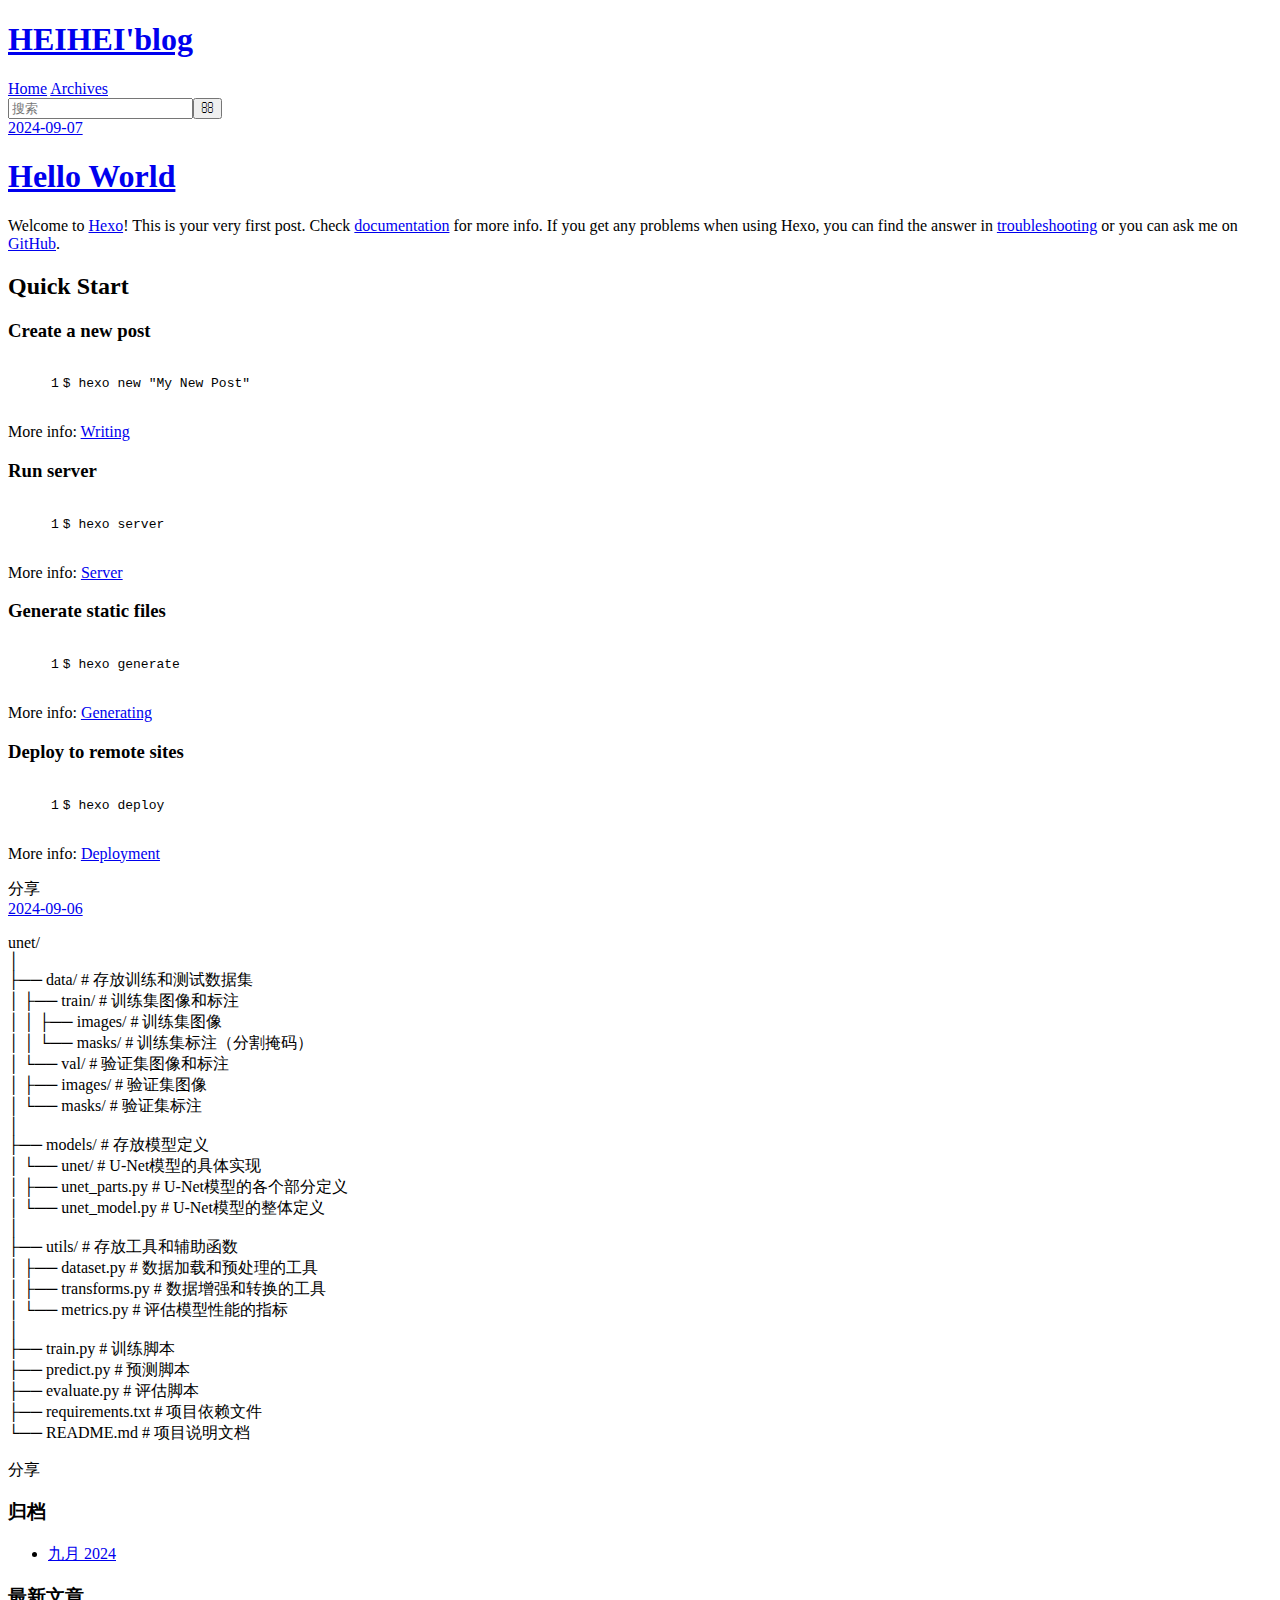
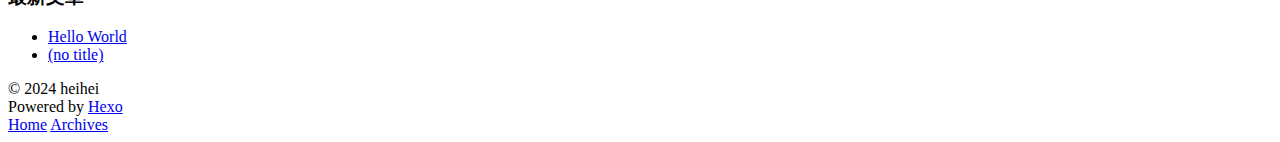
==== index.html @ a40418a4 "Site updated: 2024-09-07 22:55:40" ====
<!DOCTYPE html>
<html>
<head>
  <meta charset="utf-8">
  
  
  <title>HEIHEI&#39;blog</title>
  <meta name="viewport" content="width=device-width, initial-scale=1, shrink-to-fit=no">
  <meta property="og:type" content="website">
<meta property="og:title" content="HEIHEI&#39;blog">
<meta property="og:url" content="http://example.com/index.html">
<meta property="og:site_name" content="HEIHEI&#39;blog">
<meta property="og:locale" content="zh_CN">
<meta property="article:author" content="heihei">
<meta name="twitter:card" content="summary">
  
    <link rel="alternate" href="/atom.xml" title="HEIHEI'blog" type="application/atom+xml">
  
  
    <link rel="shortcut icon" href="/favicon.png">
  
  
  
<link rel="stylesheet" href="/css/style.css">

  
    
<link rel="stylesheet" href="/fancybox/jquery.fancybox.min.css">

  
  
<meta name="generator" content="Hexo 7.3.0"></head>

<body>
  <div id="container">
    <div id="wrap">
      <header id="header">
  <div id="banner"></div>
  <div id="header-outer" class="outer">
    <div id="header-title" class="inner">
      <h1 id="logo-wrap">
        <a href="/" id="logo">HEIHEI&#39;blog</a>
      </h1>
      
    </div>
    <div id="header-inner" class="inner">
      <nav id="main-nav">
        <a id="main-nav-toggle" class="nav-icon"><span class="fa fa-bars"></span></a>
        
          <a class="main-nav-link" href="/">Home</a>
        
          <a class="main-nav-link" href="/archives">Archives</a>
        
      </nav>
      <nav id="sub-nav">
        
        
          <a class="nav-icon" href="/atom.xml" title="RSS 订阅"><span class="fa fa-rss"></span></a>
        
        <a class="nav-icon nav-search-btn" title="搜索"><span class="fa fa-search"></span></a>
      </nav>
      <div id="search-form-wrap">
        <form action="//google.com/search" method="get" accept-charset="UTF-8" class="search-form"><input type="search" name="q" class="search-form-input" placeholder="搜索"><button type="submit" class="search-form-submit">&#xF002;</button><input type="hidden" name="sitesearch" value="http://example.com"></form>
      </div>
    </div>
  </div>
</header>

      <div class="outer">
        <section id="main">
  
    <article id="post-hello-world" class="h-entry article article-type-post" itemprop="blogPost" itemscope itemtype="https://schema.org/BlogPosting">
  <div class="article-meta">
    <a href="/2024/09/07/hello-world/" class="article-date">
  <time class="dt-published" datetime="2024-09-07T14:05:22.374Z" itemprop="datePublished">2024-09-07</time>
</a>
    
  </div>
  <div class="article-inner">
    
    
      <header class="article-header">
        
  
    <h1 itemprop="name">
      <a class="p-name article-title" href="/2024/09/07/hello-world/">Hello World</a>
    </h1>
  

      </header>
    
    <div class="e-content article-entry" itemprop="articleBody">
      
        <p>Welcome to <a target="_blank" rel="noopener" href="https://hexo.io/">Hexo</a>! This is your very first post. Check <a target="_blank" rel="noopener" href="https://hexo.io/docs/">documentation</a> for more info. If you get any problems when using Hexo, you can find the answer in <a target="_blank" rel="noopener" href="https://hexo.io/docs/troubleshooting.html">troubleshooting</a> or you can ask me on <a target="_blank" rel="noopener" href="https://github.com/hexojs/hexo/issues">GitHub</a>.</p>
<h2 id="Quick-Start"><a href="#Quick-Start" class="headerlink" title="Quick Start"></a>Quick Start</h2><h3 id="Create-a-new-post"><a href="#Create-a-new-post" class="headerlink" title="Create a new post"></a>Create a new post</h3><figure class="highlight bash"><table><tr><td class="gutter"><pre><span class="line">1</span><br></pre></td><td class="code"><pre><span class="line">$ hexo new <span class="string">&quot;My New Post&quot;</span></span><br></pre></td></tr></table></figure>

<p>More info: <a target="_blank" rel="noopener" href="https://hexo.io/docs/writing.html">Writing</a></p>
<h3 id="Run-server"><a href="#Run-server" class="headerlink" title="Run server"></a>Run server</h3><figure class="highlight bash"><table><tr><td class="gutter"><pre><span class="line">1</span><br></pre></td><td class="code"><pre><span class="line">$ hexo server</span><br></pre></td></tr></table></figure>

<p>More info: <a target="_blank" rel="noopener" href="https://hexo.io/docs/server.html">Server</a></p>
<h3 id="Generate-static-files"><a href="#Generate-static-files" class="headerlink" title="Generate static files"></a>Generate static files</h3><figure class="highlight bash"><table><tr><td class="gutter"><pre><span class="line">1</span><br></pre></td><td class="code"><pre><span class="line">$ hexo generate</span><br></pre></td></tr></table></figure>

<p>More info: <a target="_blank" rel="noopener" href="https://hexo.io/docs/generating.html">Generating</a></p>
<h3 id="Deploy-to-remote-sites"><a href="#Deploy-to-remote-sites" class="headerlink" title="Deploy to remote sites"></a>Deploy to remote sites</h3><figure class="highlight bash"><table><tr><td class="gutter"><pre><span class="line">1</span><br></pre></td><td class="code"><pre><span class="line">$ hexo deploy</span><br></pre></td></tr></table></figure>

<p>More info: <a target="_blank" rel="noopener" href="https://hexo.io/docs/one-command-deployment.html">Deployment</a></p>

      
    </div>
    <footer class="article-footer">
      <a data-url="http://example.com/2024/09/07/hello-world/" data-id="cm0s7xpoy0000e0u4cj40bymf" data-title="Hello World" class="article-share-link"><span class="fa fa-share">分享</span></a>
      
      
      
    </footer>
  </div>
  
</article>



  
    <article id="post-文件夹" class="h-entry article article-type-post" itemprop="blogPost" itemscope itemtype="https://schema.org/BlogPosting">
  <div class="article-meta">
    <a href="/2024/09/06/%E6%96%87%E4%BB%B6%E5%A4%B9/" class="article-date">
  <time class="dt-published" datetime="2024-09-06T07:39:29.050Z" itemprop="datePublished">2024-09-06</time>
</a>
    
  </div>
  <div class="article-inner">
    
    
    <div class="e-content article-entry" itemprop="articleBody">
      
        <p>unet&#x2F;<br>│<br>├── data&#x2F;                 # 存放训练和测试数据集<br>│   ├── train&#x2F;            # 训练集图像和标注<br>│   │   ├── images&#x2F;       # 训练集图像<br>│   │   └── masks&#x2F;        # 训练集标注（分割掩码）<br>│   └── val&#x2F;              # 验证集图像和标注<br>│       ├── images&#x2F;       # 验证集图像<br>│       └── masks&#x2F;        # 验证集标注<br>│<br>├── models&#x2F;               # 存放模型定义<br>│   └── unet&#x2F;             # U-Net模型的具体实现<br>│       ├── unet_parts.py  # U-Net模型的各个部分定义<br>│       └── unet_model.py  # U-Net模型的整体定义<br>│<br>├── utils&#x2F;                # 存放工具和辅助函数<br>│   ├── dataset.py        # 数据加载和预处理的工具<br>│   ├── transforms.py     # 数据增强和转换的工具<br>│   └── metrics.py        # 评估模型性能的指标<br>│<br>├── train.py              # 训练脚本<br>├── predict.py            # 预测脚本<br>├── evaluate.py           # 评估脚本<br>├── requirements.txt      # 项目依赖文件<br>└── README.md             # 项目说明文档</p>

      
    </div>
    <footer class="article-footer">
      <a data-url="http://example.com/2024/09/06/%E6%96%87%E4%BB%B6%E5%A4%B9/" data-id="cm0s95vd400007su48uqb0cqp" data-title="" class="article-share-link"><span class="fa fa-share">分享</span></a>
      
      
      
    </footer>
  </div>
  
</article>



  


</section>
        
          <aside id="sidebar">
  
    

  
    

  
    
  
    
  <div class="widget-wrap">
    <h3 class="widget-title">归档</h3>
    <div class="widget">
      <ul class="archive-list"><li class="archive-list-item"><a class="archive-list-link" href="/archives/2024/09/">九月 2024</a></li></ul>
    </div>
  </div>


  
    
  <div class="widget-wrap">
    <h3 class="widget-title">最新文章</h3>
    <div class="widget">
      <ul>
        
          <li>
            <a href="/2024/09/07/hello-world/">Hello World</a>
          </li>
        
          <li>
            <a href="/2024/09/06/%E6%96%87%E4%BB%B6%E5%A4%B9/">(no title)</a>
          </li>
        
      </ul>
    </div>
  </div>

  
</aside>
        
      </div>
      <footer id="footer">
  
  <div class="outer">
    <div id="footer-info" class="inner">
      
      &copy; 2024 heihei<br>
      Powered by <a href="https://hexo.io/" target="_blank">Hexo</a>
    </div>
  </div>
</footer>

    </div>
    <nav id="mobile-nav">
  
    <a href="/" class="mobile-nav-link">Home</a>
  
    <a href="/archives" class="mobile-nav-link">Archives</a>
  
</nav>
    


<script src="/js/jquery-3.6.4.min.js"></script>



  
<script src="/fancybox/jquery.fancybox.min.js"></script>




<script src="/js/script.js"></script>





  </div>
</body>
</html>
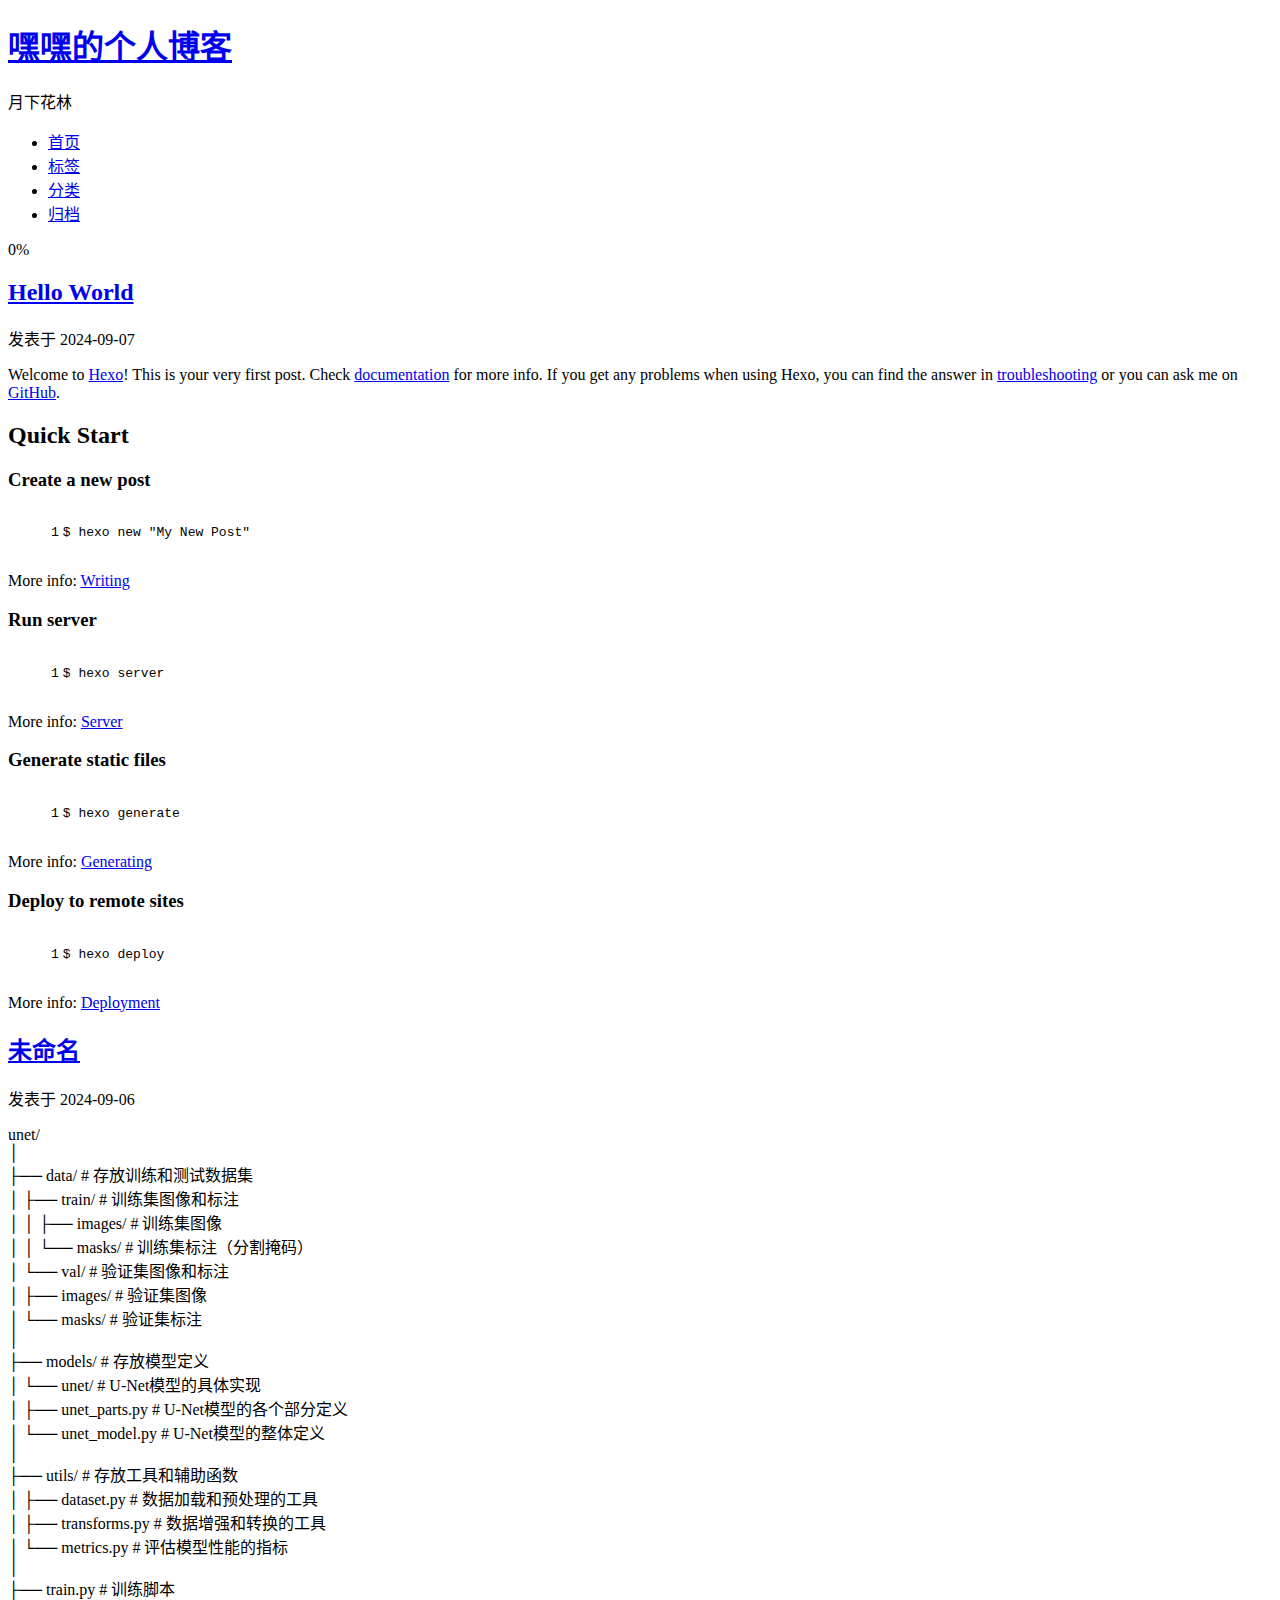
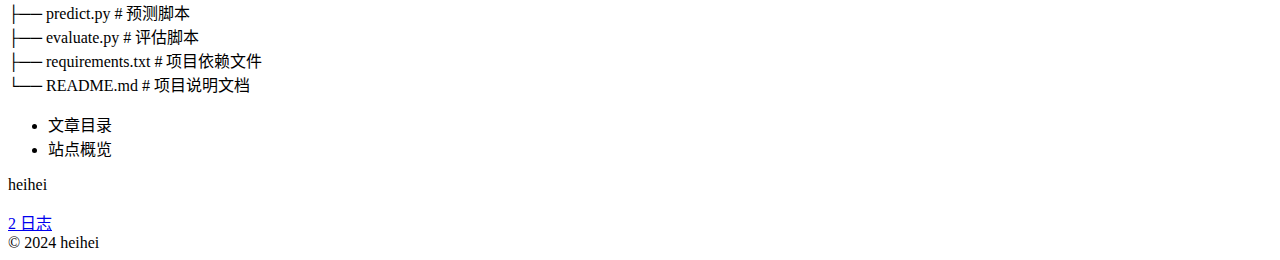
==== commit d98da298: "Site updated: 2024-09-08 17:42:24" ====
--- a/index.html
+++ b/index.html
@@ -1,97 +1,201 @@
 <!DOCTYPE html>
-<html>
+<html lang="zh-CN">
 <head>
-  <meta charset="utf-8">
-  
-  
-  <title>HEIHEI&#39;blog</title>
-  <meta name="viewport" content="width=device-width, initial-scale=1, shrink-to-fit=no">
+  <meta charset="UTF-8">
+<meta name="viewport" content="width=device-width, initial-scale=1, maximum-scale=2">
+<meta name="theme-color" content="#222">
+<meta name="generator" content="Hexo 7.3.0">
+  <link rel="apple-touch-icon" sizes="180x180" href="/images/apple-touch-icon-next.png">
+  <link rel="icon" type="image/png" sizes="32x32" href="/images/favicon-32x32-next.png">
+  <link rel="icon" type="image/png" sizes="16x16" href="/images/favicon-16x16-next.png">
+  <link rel="mask-icon" href="/images/logo.svg" color="#222">
+
+<link rel="stylesheet" href="/css/main.css">
+
+
+<link rel="stylesheet" href="/lib/font-awesome/css/all.min.css">
+
+<script id="hexo-configurations">
+    var NexT = window.NexT || {};
+    var CONFIG = {"hostname":"example.com","root":"/","scheme":"Gemini","version":"7.8.0","exturl":false,"sidebar":{"position":"left","display":"post","padding":18,"offset":12,"onmobile":false},"copycode":{"enable":false,"show_result":false,"style":null},"back2top":{"enable":true,"sidebar":false,"scrollpercent":false},"bookmark":{"enable":false,"color":"#222","save":"auto"},"fancybox":false,"mediumzoom":false,"lazyload":false,"pangu":false,"comments":{"style":"tabs","active":null,"storage":true,"lazyload":false,"nav":null},"algolia":{"hits":{"per_page":10},"labels":{"input_placeholder":"Search for Posts","hits_empty":"We didn't find any results for the search: ${query}","hits_stats":"${hits} results found in ${time} ms"}},"localsearch":{"enable":false,"trigger":"auto","top_n_per_article":1,"unescape":false,"preload":false},"motion":{"enable":true,"async":false,"transition":{"post_block":"fadeIn","post_header":"slideDownIn","post_body":"slideDownIn","coll_header":"slideLeftIn","sidebar":"slideUpIn"}}};
+  </script>
+
   <meta property="og:type" content="website">
-<meta property="og:title" content="HEIHEI&#39;blog">
+<meta property="og:title" content="嘿嘿的个人博客">
 <meta property="og:url" content="http://example.com/index.html">
-<meta property="og:site_name" content="HEIHEI&#39;blog">
+<meta property="og:site_name" content="嘿嘿的个人博客">
 <meta property="og:locale" content="zh_CN">
 <meta property="article:author" content="heihei">
 <meta name="twitter:card" content="summary">
-  
-    <link rel="alternate" href="/atom.xml" title="HEIHEI'blog" type="application/atom+xml">
-  
-  
-    <link rel="shortcut icon" href="/favicon.png">
-  
-  
-  
-<link rel="stylesheet" href="/css/style.css">
-
-  
-    
-<link rel="stylesheet" href="/fancybox/jquery.fancybox.min.css">
-
-  
-  
-<meta name="generator" content="Hexo 7.3.0"></head>
-
-<body>
-  <div id="container">
-    <div id="wrap">
-      <header id="header">
-  <div id="banner"></div>
-  <div id="header-outer" class="outer">
-    <div id="header-title" class="inner">
-      <h1 id="logo-wrap">
-        <a href="/" id="logo">HEIHEI&#39;blog</a>
-      </h1>
-      
+
+<link rel="canonical" href="http://example.com/">
+
+
+<script id="page-configurations">
+  // https://hexo.io/docs/variables.html
+  CONFIG.page = {
+    sidebar: "",
+    isHome : true,
+    isPost : false,
+    lang   : 'zh-CN'
+  };
+</script>
+
+  <title>嘿嘿的个人博客</title>
+  
+
+
+
+
+
+
+  <noscript>
+  <style>
+  .use-motion .brand,
+  .use-motion .menu-item,
+  .sidebar-inner,
+  .use-motion .post-block,
+  .use-motion .pagination,
+  .use-motion .comments,
+  .use-motion .post-header,
+  .use-motion .post-body,
+  .use-motion .collection-header { opacity: initial; }
+
+  .use-motion .site-title,
+  .use-motion .site-subtitle {
+    opacity: initial;
+    top: initial;
+  }
+
+  .use-motion .logo-line-before i { left: initial; }
+  .use-motion .logo-line-after i { right: initial; }
+  </style>
+</noscript>
+
+</head>
+
+<body itemscope itemtype="http://schema.org/WebPage">
+  <div class="container use-motion">
+    <div class="headband"></div>
+
+    <header class="header" itemscope itemtype="http://schema.org/WPHeader">
+      <div class="header-inner"><div class="site-brand-container">
+  <div class="site-nav-toggle">
+    <div class="toggle" aria-label="切换导航栏">
+      <span class="toggle-line toggle-line-first"></span>
+      <span class="toggle-line toggle-line-middle"></span>
+      <span class="toggle-line toggle-line-last"></span>
     </div>
-    <div id="header-inner" class="inner">
-      <nav id="main-nav">
-        <a id="main-nav-toggle" class="nav-icon"><span class="fa fa-bars"></span></a>
-        
-          <a class="main-nav-link" href="/">Home</a>
-        
-          <a class="main-nav-link" href="/archives">Archives</a>
-        
-      </nav>
-      <nav id="sub-nav">
-        
-        
-          <a class="nav-icon" href="/atom.xml" title="RSS 订阅"><span class="fa fa-rss"></span></a>
-        
-        <a class="nav-icon nav-search-btn" title="搜索"><span class="fa fa-search"></span></a>
-      </nav>
-      <div id="search-form-wrap">
-        <form action="//google.com/search" method="get" accept-charset="UTF-8" class="search-form"><input type="search" name="q" class="search-form-input" placeholder="搜索"><button type="submit" class="search-form-submit">&#xF002;</button><input type="hidden" name="sitesearch" value="http://example.com"></form>
-      </div>
+  </div>
+
+  <div class="site-meta">
+
+    <a href="/" class="brand" rel="start">
+      <span class="logo-line-before"><i></i></span>
+      <h1 class="site-title">嘿嘿的个人博客</h1>
+      <span class="logo-line-after"><i></i></span>
+    </a>
+      <p class="site-subtitle" itemprop="description">月下花林</p>
+  </div>
+
+  <div class="site-nav-right">
+    <div class="toggle popup-trigger">
     </div>
   </div>
-</header>
-
-      <div class="outer">
-        <section id="main">
-  
-    <article id="post-hello-world" class="h-entry article article-type-post" itemprop="blogPost" itemscope itemtype="https://schema.org/BlogPosting">
-  <div class="article-meta">
-    <a href="/2024/09/07/hello-world/" class="article-date">
-  <time class="dt-published" datetime="2024-09-07T14:05:22.374Z" itemprop="datePublished">2024-09-07</time>
-</a>
-    
-  </div>
-  <div class="article-inner">
-    
-    
-      <header class="article-header">
-        
-  
-    <h1 itemprop="name">
-      <a class="p-name article-title" href="/2024/09/07/hello-world/">Hello World</a>
-    </h1>
-  
-
+</div>
+
+
+
+
+<nav class="site-nav">
+  <ul id="menu" class="main-menu menu">
+        <li class="menu-item menu-item-home">
+
+    <a href="/" rel="section"><i class="fa fa-home fa-fw"></i>首页</a>
+
+  </li>
+        <li class="menu-item menu-item-tags">
+
+    <a href="/tags/" rel="section"><i class="fa fa-tags fa-fw"></i>标签</a>
+
+  </li>
+        <li class="menu-item menu-item-categories">
+
+    <a href="/categories/" rel="section"><i class="fa fa-th fa-fw"></i>分类</a>
+
+  </li>
+        <li class="menu-item menu-item-archives">
+
+    <a href="/archives/" rel="section"><i class="fa fa-archive fa-fw"></i>归档</a>
+
+  </li>
+  </ul>
+</nav>
+
+
+
+
+</div>
+    </header>
+
+    
+  <div class="back-to-top">
+    <i class="fa fa-arrow-up"></i>
+    <span>0%</span>
+  </div>
+
+
+    <main class="main">
+      <div class="main-inner">
+        <div class="content-wrap">
+          
+
+          <div class="content index posts-expand">
+            
+      
+  
+  
+  <article itemscope itemtype="http://schema.org/Article" class="post-block" lang="zh-CN">
+    <link itemprop="mainEntityOfPage" href="http://example.com/2024/09/07/hello-world/">
+
+    <span hidden itemprop="author" itemscope itemtype="http://schema.org/Person">
+      <meta itemprop="image" content="/images/avatar.gif">
+      <meta itemprop="name" content="heihei">
+      <meta itemprop="description" content="">
+    </span>
+
+    <span hidden itemprop="publisher" itemscope itemtype="http://schema.org/Organization">
+      <meta itemprop="name" content="嘿嘿的个人博客">
+    </span>
+      <header class="post-header">
+        <h2 class="post-title" itemprop="name headline">
+          
+            <a href="/2024/09/07/hello-world/" class="post-title-link" itemprop="url">Hello World</a>
+        </h2>
+
+        <div class="post-meta">
+            <span class="post-meta-item">
+              <span class="post-meta-item-icon">
+                <i class="far fa-calendar"></i>
+              </span>
+              <span class="post-meta-item-text">发表于</span>
+              
+
+              <time title="创建时间：2024-09-07 22:05:22 / 修改时间：21:56:32" itemprop="dateCreated datePublished" datetime="2024-09-07T22:05:22+08:00">2024-09-07</time>
+            </span>
+
+          
+
+        </div>
       </header>
-    
-    <div class="e-content article-entry" itemprop="articleBody">
-      
-        <p>Welcome to <a target="_blank" rel="noopener" href="https://hexo.io/">Hexo</a>! This is your very first post. Check <a target="_blank" rel="noopener" href="https://hexo.io/docs/">documentation</a> for more info. If you get any problems when using Hexo, you can find the answer in <a target="_blank" rel="noopener" href="https://hexo.io/docs/troubleshooting.html">troubleshooting</a> or you can ask me on <a target="_blank" rel="noopener" href="https://github.com/hexojs/hexo/issues">GitHub</a>.</p>
+
+    
+    
+    
+    <div class="post-body" itemprop="articleBody">
+
+      
+          <p>Welcome to <a target="_blank" rel="noopener" href="https://hexo.io/">Hexo</a>! This is your very first post. Check <a target="_blank" rel="noopener" href="https://hexo.io/docs/">documentation</a> for more info. If you get any problems when using Hexo, you can find the answer in <a target="_blank" rel="noopener" href="https://hexo.io/docs/troubleshooting.html">troubleshooting</a> or you can ask me on <a target="_blank" rel="noopener" href="https://github.com/hexojs/hexo/issues">GitHub</a>.</p>
 <h2 id="Quick-Start"><a href="#Quick-Start" class="headerlink" title="Quick Start"></a>Quick Start</h2><h3 id="Create-a-new-post"><a href="#Create-a-new-post" class="headerlink" title="Create a new post"></a>Create a new post</h3><figure class="highlight bash"><table><tr><td class="gutter"><pre><span class="line">1</span><br></pre></td><td class="code"><pre><span class="line">$ hexo new <span class="string">&quot;My New Post&quot;</span></span><br></pre></td></tr></table></figure>
 
 <p>More info: <a target="_blank" rel="noopener" href="https://hexo.io/docs/writing.html">Writing</a></p>
@@ -107,132 +211,232 @@
 
       
     </div>
-    <footer class="article-footer">
-      <a data-url="http://example.com/2024/09/07/hello-world/" data-id="cm0s7xpoy0000e0u4cj40bymf" data-title="Hello World" class="article-share-link"><span class="fa fa-share">分享</span></a>
-      
-      
-      
+
+    
+    
+    
+      <footer class="post-footer">
+        <div class="post-eof"></div>
+      </footer>
+  </article>
+  
+  
+  
+
+      
+  
+  
+  <article itemscope itemtype="http://schema.org/Article" class="post-block" lang="zh-CN">
+    <link itemprop="mainEntityOfPage" href="http://example.com/2024/09/06/%E6%96%87%E4%BB%B6%E5%A4%B9/">
+
+    <span hidden itemprop="author" itemscope itemtype="http://schema.org/Person">
+      <meta itemprop="image" content="/images/avatar.gif">
+      <meta itemprop="name" content="heihei">
+      <meta itemprop="description" content="">
+    </span>
+
+    <span hidden itemprop="publisher" itemscope itemtype="http://schema.org/Organization">
+      <meta itemprop="name" content="嘿嘿的个人博客">
+    </span>
+      <header class="post-header">
+        <h2 class="post-title" itemprop="name headline">
+          
+            <a href="/2024/09/06/%E6%96%87%E4%BB%B6%E5%A4%B9/" class="post-title-link" itemprop="url">未命名</a>
+        </h2>
+
+        <div class="post-meta">
+            <span class="post-meta-item">
+              <span class="post-meta-item-icon">
+                <i class="far fa-calendar"></i>
+              </span>
+              <span class="post-meta-item-text">发表于</span>
+              
+
+              <time title="创建时间：2024-09-06 15:39:29 / 修改时间：15:40:06" itemprop="dateCreated datePublished" datetime="2024-09-06T15:39:29+08:00">2024-09-06</time>
+            </span>
+
+          
+
+        </div>
+      </header>
+
+    
+    
+    
+    <div class="post-body" itemprop="articleBody">
+
+      
+          <p>unet&#x2F;<br>│<br>├── data&#x2F;                 # 存放训练和测试数据集<br>│   ├── train&#x2F;            # 训练集图像和标注<br>│   │   ├── images&#x2F;       # 训练集图像<br>│   │   └── masks&#x2F;        # 训练集标注（分割掩码）<br>│   └── val&#x2F;              # 验证集图像和标注<br>│       ├── images&#x2F;       # 验证集图像<br>│       └── masks&#x2F;        # 验证集标注<br>│<br>├── models&#x2F;               # 存放模型定义<br>│   └── unet&#x2F;             # U-Net模型的具体实现<br>│       ├── unet_parts.py  # U-Net模型的各个部分定义<br>│       └── unet_model.py  # U-Net模型的整体定义<br>│<br>├── utils&#x2F;                # 存放工具和辅助函数<br>│   ├── dataset.py        # 数据加载和预处理的工具<br>│   ├── transforms.py     # 数据增强和转换的工具<br>│   └── metrics.py        # 评估模型性能的指标<br>│<br>├── train.py              # 训练脚本<br>├── predict.py            # 预测脚本<br>├── evaluate.py           # 评估脚本<br>├── requirements.txt      # 项目依赖文件<br>└── README.md             # 项目说明文档</p>
+
+      
+    </div>
+
+    
+    
+    
+      <footer class="post-footer">
+        <div class="post-eof"></div>
+      </footer>
+  </article>
+  
+  
+  
+
+
+  
+
+
+
+          </div>
+          
+
+<script>
+  window.addEventListener('tabs:register', () => {
+    let { activeClass } = CONFIG.comments;
+    if (CONFIG.comments.storage) {
+      activeClass = localStorage.getItem('comments_active') || activeClass;
+    }
+    if (activeClass) {
+      let activeTab = document.querySelector(`a[href="#comment-${activeClass}"]`);
+      if (activeTab) {
+        activeTab.click();
+      }
+    }
+  });
+  if (CONFIG.comments.storage) {
+    window.addEventListener('tabs:click', event => {
+      if (!event.target.matches('.tabs-comment .tab-content .tab-pane')) return;
+      let commentClass = event.target.classList[1];
+      localStorage.setItem('comments_active', commentClass);
+    });
+  }
+</script>
+
+        </div>
+          
+  
+  <div class="toggle sidebar-toggle">
+    <span class="toggle-line toggle-line-first"></span>
+    <span class="toggle-line toggle-line-middle"></span>
+    <span class="toggle-line toggle-line-last"></span>
+  </div>
+
+  <aside class="sidebar">
+    <div class="sidebar-inner">
+
+      <ul class="sidebar-nav motion-element">
+        <li class="sidebar-nav-toc">
+          文章目录
+        </li>
+        <li class="sidebar-nav-overview">
+          站点概览
+        </li>
+      </ul>
+
+      <!--noindex-->
+      <div class="post-toc-wrap sidebar-panel">
+      </div>
+      <!--/noindex-->
+
+      <div class="site-overview-wrap sidebar-panel">
+        <div class="site-author motion-element" itemprop="author" itemscope itemtype="http://schema.org/Person">
+  <p class="site-author-name" itemprop="name">heihei</p>
+  <div class="site-description" itemprop="description"></div>
+</div>
+<div class="site-state-wrap motion-element">
+  <nav class="site-state">
+      <div class="site-state-item site-state-posts">
+          <a href="/archives/">
+        
+          <span class="site-state-item-count">2</span>
+          <span class="site-state-item-name">日志</span>
+        </a>
+      </div>
+  </nav>
+</div>
+
+
+
+      </div>
+
+    </div>
+  </aside>
+  <div id="sidebar-dimmer"></div>
+
+
+      </div>
+    </main>
+
+    <footer class="footer">
+      <div class="footer-inner">
+        
+
+        
+
+<div class="copyright">
+  
+  &copy; 
+  <span itemprop="copyrightYear">2024</span>
+  <span class="with-love">
+    <i class="fa fa-heart"></i>
+  </span>
+  <span class="author" itemprop="copyrightHolder">heihei</span>
+</div>
+<!--
+  <div class="powered-by">由 <a href="https://hexo.io/" class="theme-link" rel="noopener" target="_blank">Hexo</a> & <a href="https://theme-next.org/" class="theme-link" rel="noopener" target="_blank">NexT.Gemini</a> 强力驱动
+  </div>
+-->
+
+        
+
+
+
+
+
+
+
+
+      </div>
     </footer>
   </div>
-  
-</article>
-
-
-
-  
-    <article id="post-文件夹" class="h-entry article article-type-post" itemprop="blogPost" itemscope itemtype="https://schema.org/BlogPosting">
-  <div class="article-meta">
-    <a href="/2024/09/06/%E6%96%87%E4%BB%B6%E5%A4%B9/" class="article-date">
-  <time class="dt-published" datetime="2024-09-06T07:39:29.050Z" itemprop="datePublished">2024-09-06</time>
-</a>
-    
-  </div>
-  <div class="article-inner">
-    
-    
-    <div class="e-content article-entry" itemprop="articleBody">
-      
-        <p>unet&#x2F;<br>│<br>├── data&#x2F;                 # 存放训练和测试数据集<br>│   ├── train&#x2F;            # 训练集图像和标注<br>│   │   ├── images&#x2F;       # 训练集图像<br>│   │   └── masks&#x2F;        # 训练集标注（分割掩码）<br>│   └── val&#x2F;              # 验证集图像和标注<br>│       ├── images&#x2F;       # 验证集图像<br>│       └── masks&#x2F;        # 验证集标注<br>│<br>├── models&#x2F;               # 存放模型定义<br>│   └── unet&#x2F;             # U-Net模型的具体实现<br>│       ├── unet_parts.py  # U-Net模型的各个部分定义<br>│       └── unet_model.py  # U-Net模型的整体定义<br>│<br>├── utils&#x2F;                # 存放工具和辅助函数<br>│   ├── dataset.py        # 数据加载和预处理的工具<br>│   ├── transforms.py     # 数据增强和转换的工具<br>│   └── metrics.py        # 评估模型性能的指标<br>│<br>├── train.py              # 训练脚本<br>├── predict.py            # 预测脚本<br>├── evaluate.py           # 评估脚本<br>├── requirements.txt      # 项目依赖文件<br>└── README.md             # 项目说明文档</p>
-
-      
-    </div>
-    <footer class="article-footer">
-      <a data-url="http://example.com/2024/09/06/%E6%96%87%E4%BB%B6%E5%A4%B9/" data-id="cm0s95vd400007su48uqb0cqp" data-title="" class="article-share-link"><span class="fa fa-share">分享</span></a>
-      
-      
-      
-    </footer>
-  </div>
-  
-</article>
-
-
-
-  
-
-
-</section>
-        
-          <aside id="sidebar">
-  
-    
-
-  
-    
-
-  
-    
-  
-    
-  <div class="widget-wrap">
-    <h3 class="widget-title">归档</h3>
-    <div class="widget">
-      <ul class="archive-list"><li class="archive-list-item"><a class="archive-list-link" href="/archives/2024/09/">九月 2024</a></li></ul>
-    </div>
-  </div>
-
-
-  
-    
-  <div class="widget-wrap">
-    <h3 class="widget-title">最新文章</h3>
-    <div class="widget">
-      <ul>
-        
-          <li>
-            <a href="/2024/09/07/hello-world/">Hello World</a>
-          </li>
-        
-          <li>
-            <a href="/2024/09/06/%E6%96%87%E4%BB%B6%E5%A4%B9/">(no title)</a>
-          </li>
-        
-      </ul>
-    </div>
-  </div>
-
-  
-</aside>
-        
-      </div>
-      <footer id="footer">
-  
-  <div class="outer">
-    <div id="footer-info" class="inner">
-      
-      &copy; 2024 heihei<br>
-      Powered by <a href="https://hexo.io/" target="_blank">Hexo</a>
-    </div>
-  </div>
-</footer>
-
-    </div>
-    <nav id="mobile-nav">
-  
-    <a href="/" class="mobile-nav-link">Home</a>
-  
-    <a href="/archives" class="mobile-nav-link">Archives</a>
-  
-</nav>
-    
-
-
-<script src="/js/jquery-3.6.4.min.js"></script>
-
-
-
-  
-<script src="/fancybox/jquery.fancybox.min.js"></script>
-
-
-
-
-<script src="/js/script.js"></script>
-
-
-
-
-
-  </div>
+
+  
+  <script src="/lib/anime.min.js"></script>
+  <script src="/lib/velocity/velocity.min.js"></script>
+  <script src="/lib/velocity/velocity.ui.min.js"></script>
+
+<script src="/js/utils.js"></script>
+
+<script src="/js/motion.js"></script>
+
+
+<script src="/js/schemes/pisces.js"></script>
+
+
+<script src="/js/next-boot.js"></script>
+
+
+
+
+  
+
+
+
+
+
+
+
+
+
+
+
+
+
+
+
+  
+
+  
+
 </body>
-</html>+</html>
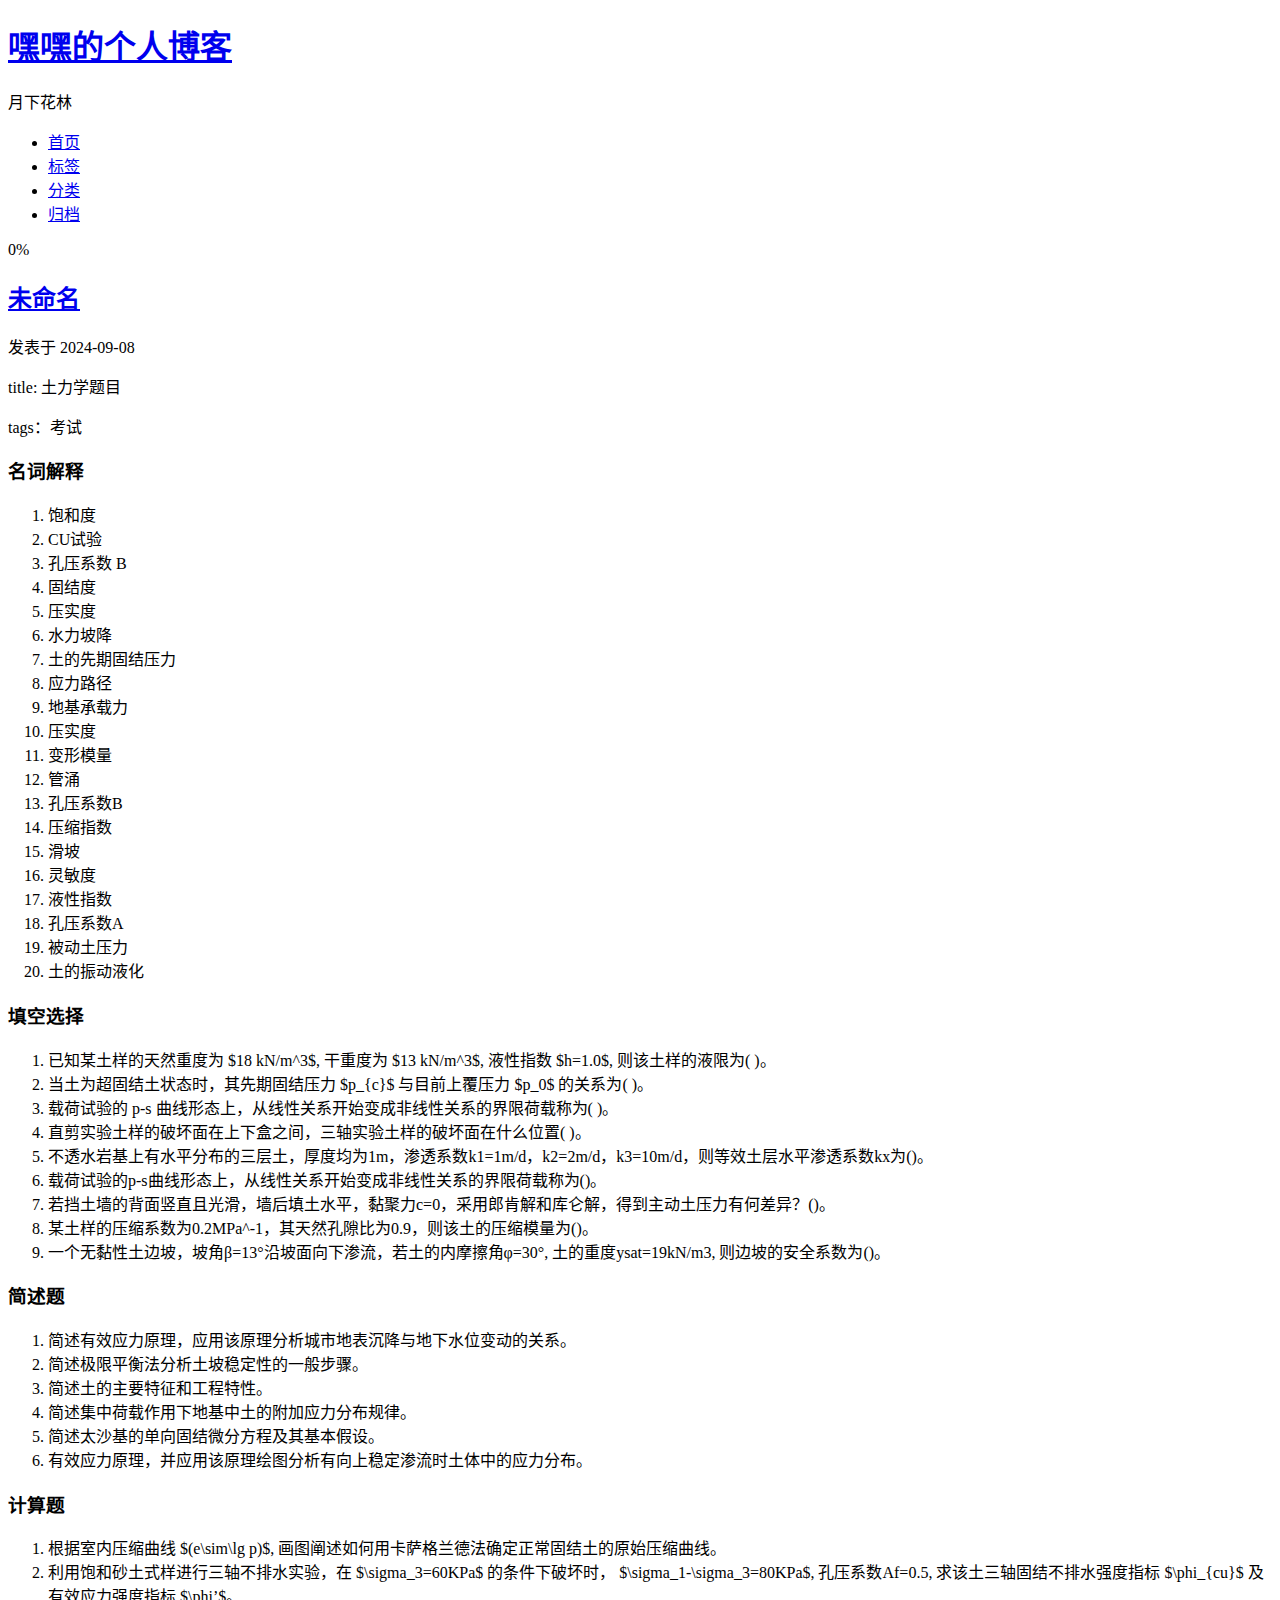
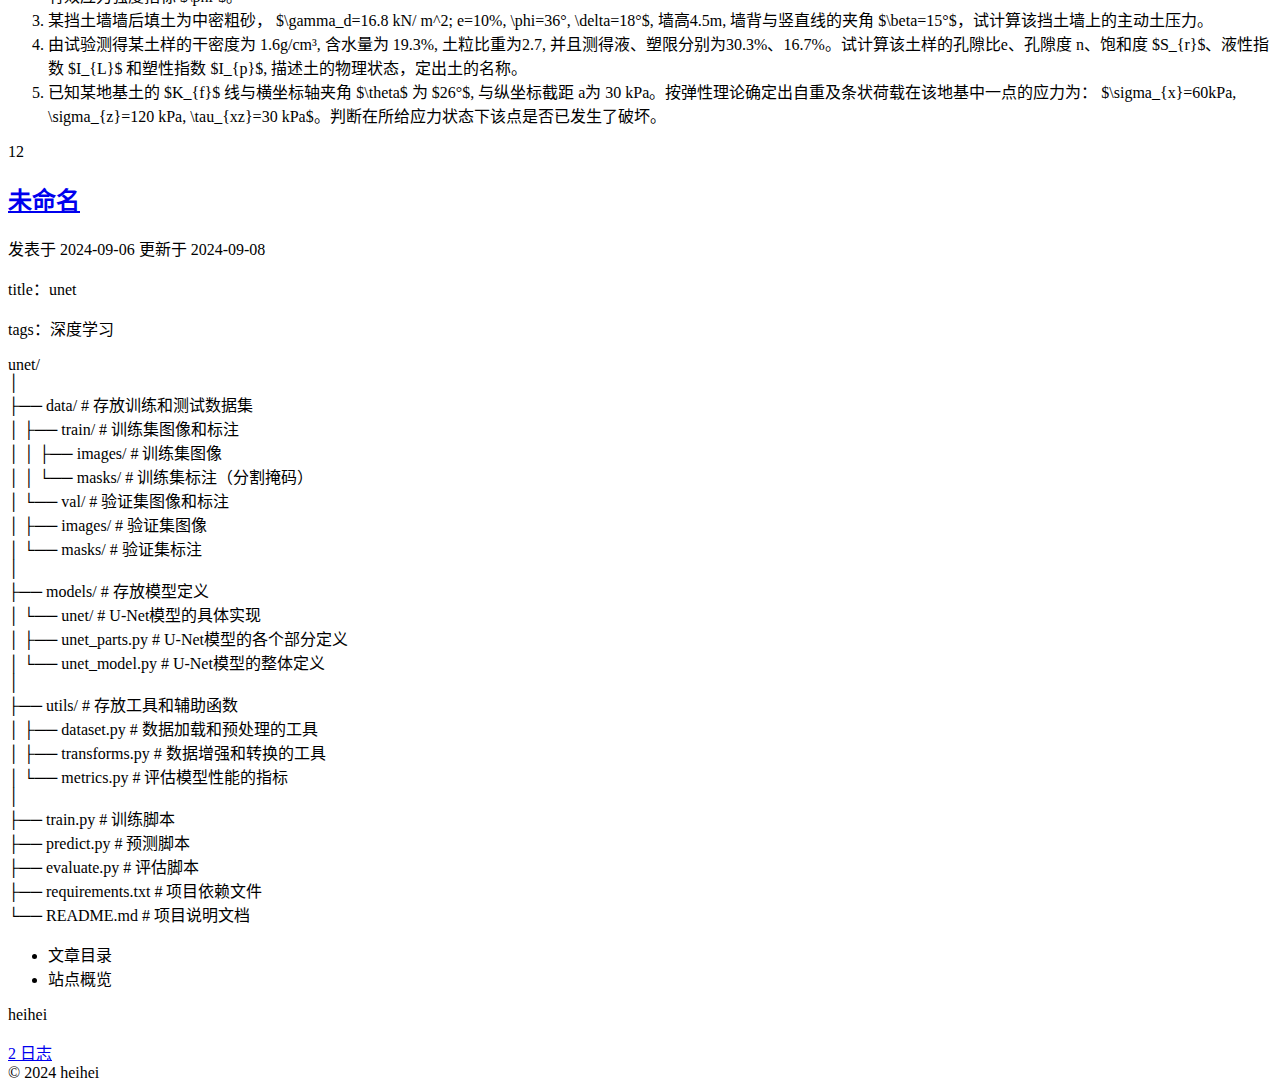
==== commit 81ae663a: "Site updated: 2024-09-08 18:17:05" ====
--- a/index.html
+++ b/index.html
@@ -156,7 +156,7 @@
   
   
   <article itemscope itemtype="http://schema.org/Article" class="post-block" lang="zh-CN">
-    <link itemprop="mainEntityOfPage" href="http://example.com/2024/09/07/hello-world/">
+    <link itemprop="mainEntityOfPage" href="http://example.com/2024/09/08/%E5%9C%9F%E5%8A%9B%E5%AD%A6/">
 
     <span hidden itemprop="author" itemscope itemtype="http://schema.org/Person">
       <meta itemprop="image" content="/images/avatar.gif">
@@ -170,7 +170,7 @@
       <header class="post-header">
         <h2 class="post-title" itemprop="name headline">
           
-            <a href="/2024/09/07/hello-world/" class="post-title-link" itemprop="url">Hello World</a>
+            <a href="/2024/09/08/%E5%9C%9F%E5%8A%9B%E5%AD%A6/" class="post-title-link" itemprop="url">未命名</a>
         </h2>
 
         <div class="post-meta">
@@ -181,7 +181,7 @@
               <span class="post-meta-item-text">发表于</span>
               
 
-              <time title="创建时间：2024-09-07 22:05:22 / 修改时间：21:56:32" itemprop="dateCreated datePublished" datetime="2024-09-07T22:05:22+08:00">2024-09-07</time>
+              <time title="创建时间：2024-09-08 17:47:28 / 修改时间：18:15:33" itemprop="dateCreated datePublished" datetime="2024-09-08T17:47:28+08:00">2024-09-08</time>
             </span>
 
           
@@ -195,19 +195,57 @@
     <div class="post-body" itemprop="articleBody">
 
       
-          <p>Welcome to <a target="_blank" rel="noopener" href="https://hexo.io/">Hexo</a>! This is your very first post. Check <a target="_blank" rel="noopener" href="https://hexo.io/docs/">documentation</a> for more info. If you get any problems when using Hexo, you can find the answer in <a target="_blank" rel="noopener" href="https://hexo.io/docs/troubleshooting.html">troubleshooting</a> or you can ask me on <a target="_blank" rel="noopener" href="https://github.com/hexojs/hexo/issues">GitHub</a>.</p>
-<h2 id="Quick-Start"><a href="#Quick-Start" class="headerlink" title="Quick Start"></a>Quick Start</h2><h3 id="Create-a-new-post"><a href="#Create-a-new-post" class="headerlink" title="Create a new post"></a>Create a new post</h3><figure class="highlight bash"><table><tr><td class="gutter"><pre><span class="line">1</span><br></pre></td><td class="code"><pre><span class="line">$ hexo new <span class="string">&quot;My New Post&quot;</span></span><br></pre></td></tr></table></figure>
-
-<p>More info: <a target="_blank" rel="noopener" href="https://hexo.io/docs/writing.html">Writing</a></p>
-<h3 id="Run-server"><a href="#Run-server" class="headerlink" title="Run server"></a>Run server</h3><figure class="highlight bash"><table><tr><td class="gutter"><pre><span class="line">1</span><br></pre></td><td class="code"><pre><span class="line">$ hexo server</span><br></pre></td></tr></table></figure>
-
-<p>More info: <a target="_blank" rel="noopener" href="https://hexo.io/docs/server.html">Server</a></p>
-<h3 id="Generate-static-files"><a href="#Generate-static-files" class="headerlink" title="Generate static files"></a>Generate static files</h3><figure class="highlight bash"><table><tr><td class="gutter"><pre><span class="line">1</span><br></pre></td><td class="code"><pre><span class="line">$ hexo generate</span><br></pre></td></tr></table></figure>
-
-<p>More info: <a target="_blank" rel="noopener" href="https://hexo.io/docs/generating.html">Generating</a></p>
-<h3 id="Deploy-to-remote-sites"><a href="#Deploy-to-remote-sites" class="headerlink" title="Deploy to remote sites"></a>Deploy to remote sites</h3><figure class="highlight bash"><table><tr><td class="gutter"><pre><span class="line">1</span><br></pre></td><td class="code"><pre><span class="line">$ hexo deploy</span><br></pre></td></tr></table></figure>
-
-<p>More info: <a target="_blank" rel="noopener" href="https://hexo.io/docs/one-command-deployment.html">Deployment</a></p>
+          <p>title: 土力学题目</p>
+<p> tags：考试</p>
+<h3 id="名词解释"><a href="#名词解释" class="headerlink" title="名词解释"></a>名词解释</h3><ol>
+<li>饱和度</li>
+<li>CU试验</li>
+<li>孔压系数 B</li>
+<li>固结度</li>
+<li>压实度</li>
+<li>水力坡降</li>
+<li>土的先期固结压力</li>
+<li>应力路径</li>
+<li>地基承载力</li>
+<li>压实度</li>
+<li>变形模量</li>
+<li>管涌</li>
+<li>孔压系数B</li>
+<li>压缩指数</li>
+<li>滑坡</li>
+<li>灵敏度</li>
+<li>液性指数</li>
+<li>孔压系数A</li>
+<li>被动土压力</li>
+<li>土的振动液化</li>
+</ol>
+<h3 id="填空选择"><a href="#填空选择" class="headerlink" title="填空选择"></a>填空选择</h3><ol>
+<li>已知某土样的天然重度为 $18 kN&#x2F;m^3$, 干重度为 $13 kN&#x2F;m^3$, 液性指数 $h&#x3D;1.0$, 则该土样的液限为( )。</li>
+<li>当土为超固结土状态时，其先期固结压力 $p_{c}$ 与目前上覆压力 $p_0$ 的关系为( )。</li>
+<li>载荷试验的 p-s 曲线形态上，从线性关系开始变成非线性关系的界限荷载称为( )。</li>
+<li>直剪实验土样的破坏面在上下盒之间，三轴实验土样的破坏面在什么位置( )。</li>
+<li>不透水岩基上有水平分布的三层土，厚度均为1m，渗透系数k1&#x3D;1m&#x2F;d，k2&#x3D;2m&#x2F;d，k3&#x3D;10m&#x2F;d，则等效土层水平渗透系数kx为()。</li>
+<li>载荷试验的p-s曲线形态上，从线性关系开始变成非线性关系的界限荷载称为()。</li>
+<li>若挡土墙的背面竖直且光滑，墙后填土水平，黏聚力c&#x3D;0，采用郎肯解和库仑解，得到主动土压力有何差异？()。</li>
+<li>某土样的压缩系数为0.2MPa^-1，其天然孔隙比为0.9，则该土的压缩模量为()。</li>
+<li>一个无黏性土边坡，坡角β&#x3D;13°沿坡面向下渗流，若土的内摩擦角φ&#x3D;30°, 土的重度ysat&#x3D;19kN&#x2F;m3, 则边坡的安全系数为()。</li>
+</ol>
+<h3 id="简述题"><a href="#简述题" class="headerlink" title="简述题"></a>简述题</h3><ol>
+<li>简述有效应力原理，应用该原理分析城市地表沉降与地下水位变动的关系。</li>
+<li>简述极限平衡法分析土坡稳定性的一般步骤。</li>
+<li>简述土的主要特征和工程特性。</li>
+<li>简述集中荷载作用下地基中土的附加应力分布规律。</li>
+<li>简述太沙基的单向固结微分方程及其基本假设。</li>
+<li>有效应力原理，并应用该原理绘图分析有向上稳定渗流时土体中的应力分布。</li>
+</ol>
+<h3 id="计算题"><a href="#计算题" class="headerlink" title="计算题"></a>计算题</h3><ol>
+<li>根据室内压缩曲线 $(e\sim\lg p)$, 画图阐述如何用卡萨格兰德法确定正常固结土的原始压缩曲线。</li>
+<li>利用饱和砂土式样进行三轴不排水实验，在 $\sigma_3&#x3D;60KPa$ 的条件下破坏时， $\sigma_1-\sigma_3&#x3D;80KPa$, 孔压系数Af&#x3D;0.5, 求该土三轴固结不排水强度指标 $\phi_{cu}$ 及有效应力强度指标 $\phi’$。</li>
+<li>某挡土墙墙后填土为中密粗砂， $\gamma_d&#x3D;16.8 kN&#x2F; m^2; e&#x3D;10%, \phi&#x3D;36°, \delta&#x3D;18°$, 墙高4.5m, 墙背与竖直线的夹角 $\beta&#x3D;15°$，试计算该挡土墙上的主动土压力。</li>
+<li>由试验测得某土样的干密度为 1.6g&#x2F;cm³, 含水量为 19.3%, 土粒比重为2.7, 并且测得液、塑限分别为30.3%、16.7%。试计算该土样的孔隙比e、孔隙度 n、饱和度 $S_{r}$、液性指数 $I_{L}$ 和塑性指数 $I_{p}$, 描述土的物理状态，定出土的名称。</li>
+<li>已知某地基土的 $K_{f}$ 线与横坐标轴夹角 $\theta$ 为 $26°$, 与纵坐标截距 a为 30 kPa。按弹性理论确定出自重及条状荷载在该地基中一点的应力为： $\sigma_{x}&#x3D;60kPa, \sigma_{z}&#x3D;120 kPa, \tau_{xz}&#x3D;30 kPa$。判断在所给应力状态下该点是否已发生了破坏。</li>
+</ol>
+<p>12</p>
 
       
     </div>
@@ -250,10 +288,16 @@
                 <i class="far fa-calendar"></i>
               </span>
               <span class="post-meta-item-text">发表于</span>
-              
-
-              <time title="创建时间：2024-09-06 15:39:29 / 修改时间：15:40:06" itemprop="dateCreated datePublished" datetime="2024-09-06T15:39:29+08:00">2024-09-06</time>
+
+              <time title="创建时间：2024-09-06 15:39:29" itemprop="dateCreated datePublished" datetime="2024-09-06T15:39:29+08:00">2024-09-06</time>
             </span>
+              <span class="post-meta-item">
+                <span class="post-meta-item-icon">
+                  <i class="far fa-calendar-check"></i>
+                </span>
+                <span class="post-meta-item-text">更新于</span>
+                <time title="修改时间：2024-09-08 18:16:24" itemprop="dateModified" datetime="2024-09-08T18:16:24+08:00">2024-09-08</time>
+              </span>
 
           
 
@@ -266,7 +310,9 @@
     <div class="post-body" itemprop="articleBody">
 
       
-          <p>unet&#x2F;<br>│<br>├── data&#x2F;                 # 存放训练和测试数据集<br>│   ├── train&#x2F;            # 训练集图像和标注<br>│   │   ├── images&#x2F;       # 训练集图像<br>│   │   └── masks&#x2F;        # 训练集标注（分割掩码）<br>│   └── val&#x2F;              # 验证集图像和标注<br>│       ├── images&#x2F;       # 验证集图像<br>│       └── masks&#x2F;        # 验证集标注<br>│<br>├── models&#x2F;               # 存放模型定义<br>│   └── unet&#x2F;             # U-Net模型的具体实现<br>│       ├── unet_parts.py  # U-Net模型的各个部分定义<br>│       └── unet_model.py  # U-Net模型的整体定义<br>│<br>├── utils&#x2F;                # 存放工具和辅助函数<br>│   ├── dataset.py        # 数据加载和预处理的工具<br>│   ├── transforms.py     # 数据增强和转换的工具<br>│   └── metrics.py        # 评估模型性能的指标<br>│<br>├── train.py              # 训练脚本<br>├── predict.py            # 预测脚本<br>├── evaluate.py           # 评估脚本<br>├── requirements.txt      # 项目依赖文件<br>└── README.md             # 项目说明文档</p>
+          <p>title：unet</p>
+<p>tags：深度学习</p>
+<p>unet&#x2F;<br>│<br>├── data&#x2F;                 # 存放训练和测试数据集<br>│   ├── train&#x2F;            # 训练集图像和标注<br>│   │   ├── images&#x2F;       # 训练集图像<br>│   │   └── masks&#x2F;        # 训练集标注（分割掩码）<br>│   └── val&#x2F;              # 验证集图像和标注<br>│       ├── images&#x2F;       # 验证集图像<br>│       └── masks&#x2F;        # 验证集标注<br>│<br>├── models&#x2F;               # 存放模型定义<br>│   └── unet&#x2F;             # U-Net模型的具体实现<br>│       ├── unet_parts.py  # U-Net模型的各个部分定义<br>│       └── unet_model.py  # U-Net模型的整体定义<br>│<br>├── utils&#x2F;                # 存放工具和辅助函数<br>│   ├── dataset.py        # 数据加载和预处理的工具<br>│   ├── transforms.py     # 数据增强和转换的工具<br>│   └── metrics.py        # 评估模型性能的指标<br>│<br>├── train.py              # 训练脚本<br>├── predict.py            # 预测脚本<br>├── evaluate.py           # 评估脚本<br>├── requirements.txt      # 项目依赖文件<br>└── README.md             # 项目说明文档</p>
 
       
     </div>
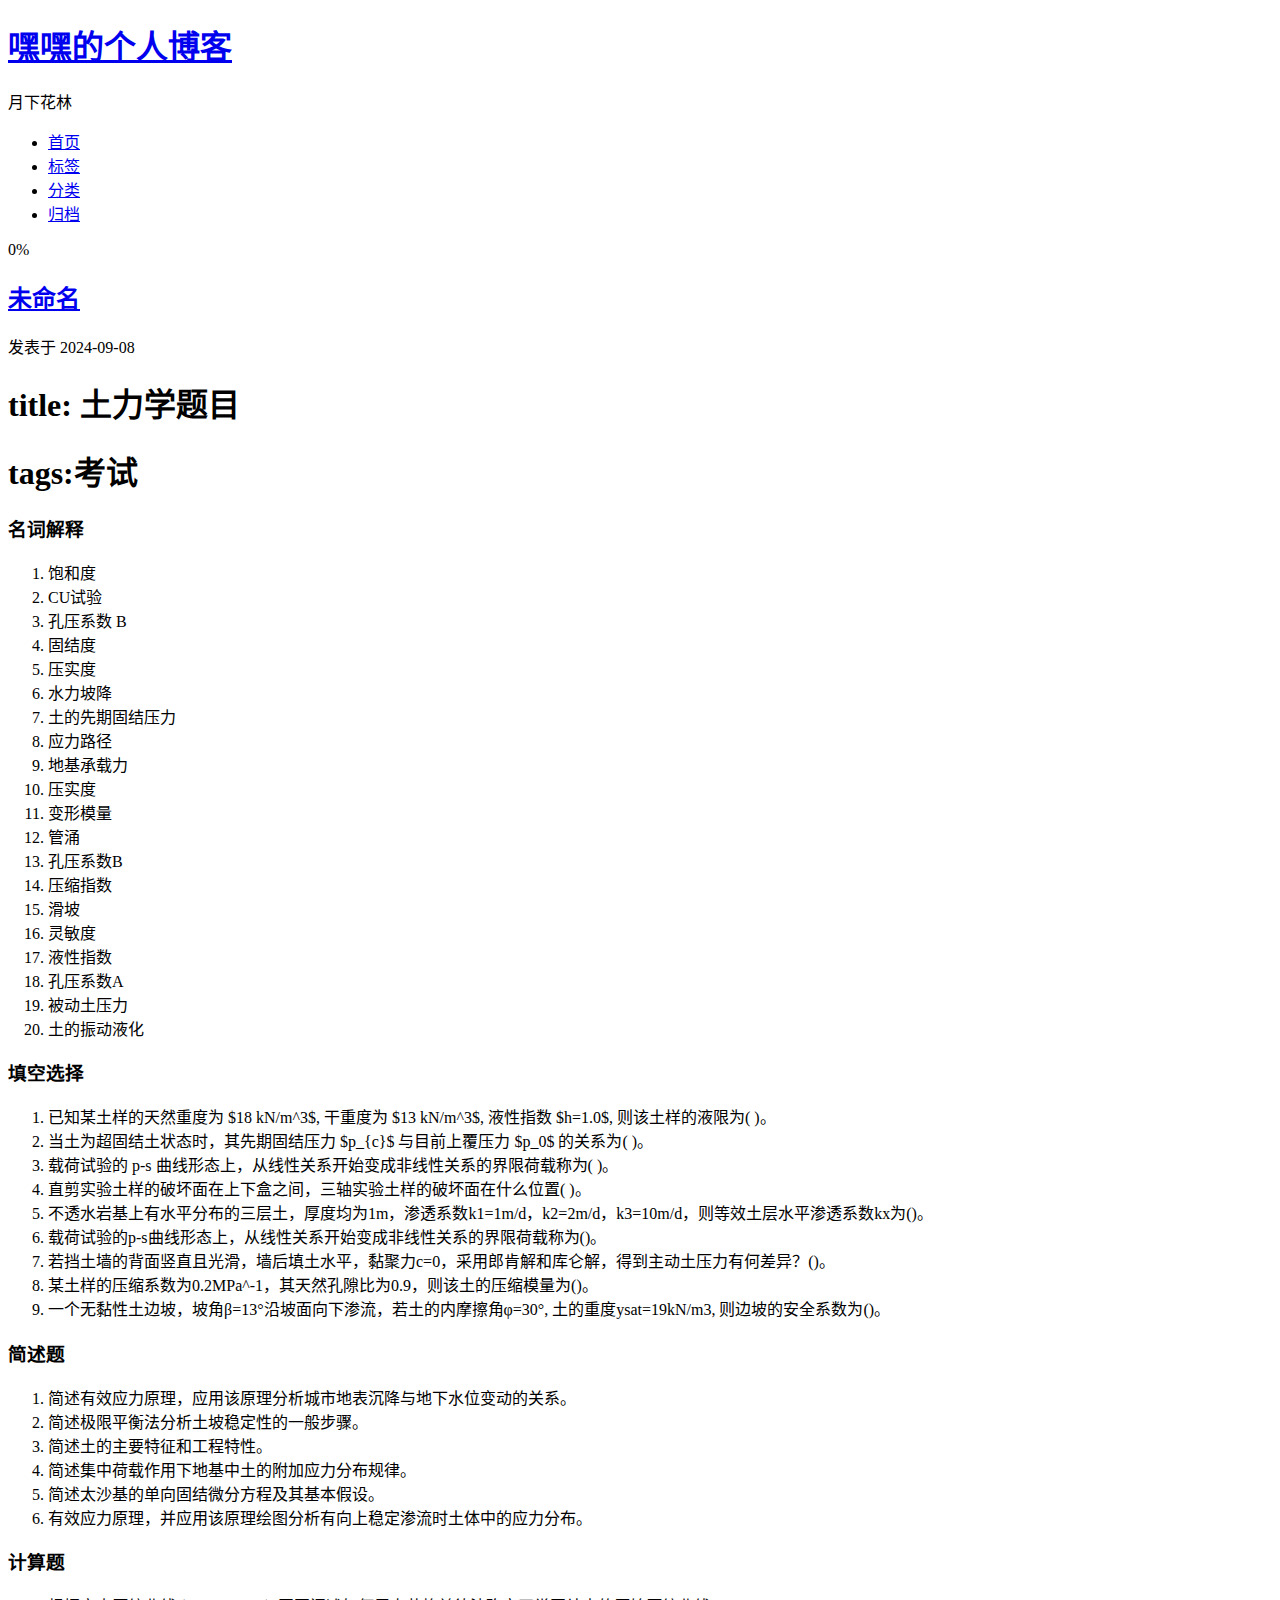
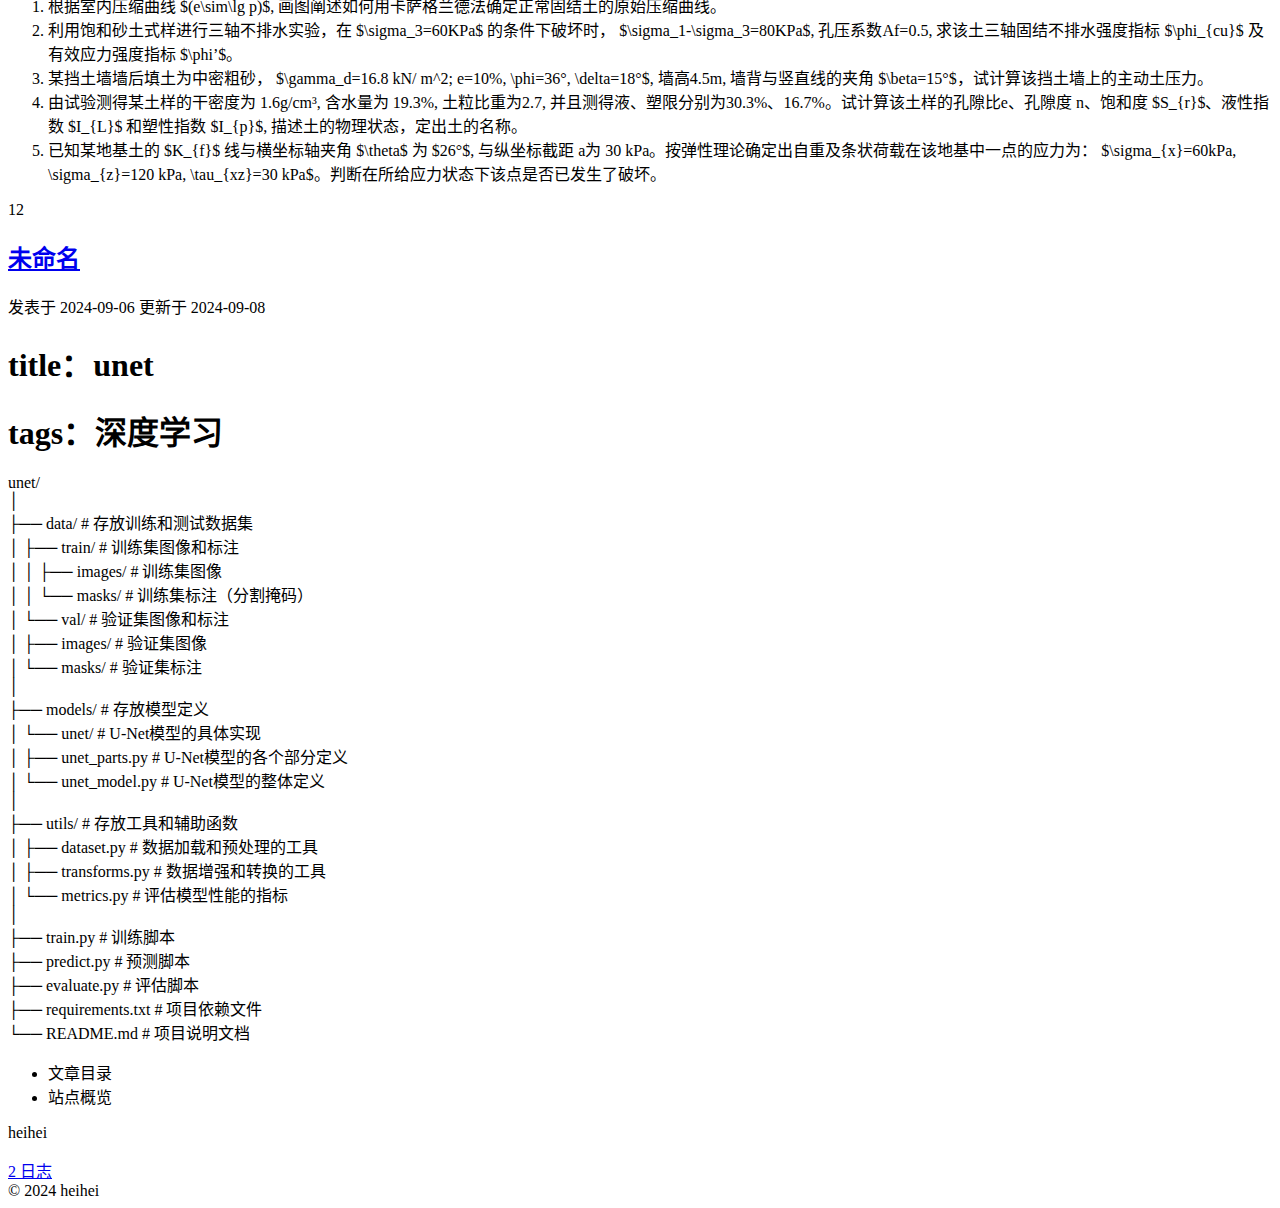
==== commit f28d242f: "Site updated: 2024-09-08 18:22:06" ====
--- a/index.html
+++ b/index.html
@@ -181,7 +181,7 @@
               <span class="post-meta-item-text">发表于</span>
               
 
-              <time title="创建时间：2024-09-08 17:47:28 / 修改时间：18:15:33" itemprop="dateCreated datePublished" datetime="2024-09-08T17:47:28+08:00">2024-09-08</time>
+              <time title="创建时间：2024-09-08 17:47:28 / 修改时间：18:21:15" itemprop="dateCreated datePublished" datetime="2024-09-08T17:47:28+08:00">2024-09-08</time>
             </span>
 
           
@@ -195,9 +195,7 @@
     <div class="post-body" itemprop="articleBody">
 
       
-          <p>title: 土力学题目</p>
-<p> tags：考试</p>
-<h3 id="名词解释"><a href="#名词解释" class="headerlink" title="名词解释"></a>名词解释</h3><ol>
+          <h1 id="title-土力学题目"><a href="#title-土力学题目" class="headerlink" title="title: 土力学题目"></a>title: 土力学题目</h1><h1 id="tags-考试"><a href="#tags-考试" class="headerlink" title="tags:考试"></a>tags:考试</h1><h3 id="名词解释"><a href="#名词解释" class="headerlink" title="名词解释"></a>名词解释</h3><ol>
 <li>饱和度</li>
 <li>CU试验</li>
 <li>孔压系数 B</li>
@@ -296,7 +294,7 @@
                   <i class="far fa-calendar-check"></i>
                 </span>
                 <span class="post-meta-item-text">更新于</span>
-                <time title="修改时间：2024-09-08 18:16:24" itemprop="dateModified" datetime="2024-09-08T18:16:24+08:00">2024-09-08</time>
+                <time title="修改时间：2024-09-08 18:21:44" itemprop="dateModified" datetime="2024-09-08T18:21:44+08:00">2024-09-08</time>
               </span>
 
           
@@ -310,9 +308,7 @@
     <div class="post-body" itemprop="articleBody">
 
       
-          <p>title：unet</p>
-<p>tags：深度学习</p>
-<p>unet&#x2F;<br>│<br>├── data&#x2F;                 # 存放训练和测试数据集<br>│   ├── train&#x2F;            # 训练集图像和标注<br>│   │   ├── images&#x2F;       # 训练集图像<br>│   │   └── masks&#x2F;        # 训练集标注（分割掩码）<br>│   └── val&#x2F;              # 验证集图像和标注<br>│       ├── images&#x2F;       # 验证集图像<br>│       └── masks&#x2F;        # 验证集标注<br>│<br>├── models&#x2F;               # 存放模型定义<br>│   └── unet&#x2F;             # U-Net模型的具体实现<br>│       ├── unet_parts.py  # U-Net模型的各个部分定义<br>│       └── unet_model.py  # U-Net模型的整体定义<br>│<br>├── utils&#x2F;                # 存放工具和辅助函数<br>│   ├── dataset.py        # 数据加载和预处理的工具<br>│   ├── transforms.py     # 数据增强和转换的工具<br>│   └── metrics.py        # 评估模型性能的指标<br>│<br>├── train.py              # 训练脚本<br>├── predict.py            # 预测脚本<br>├── evaluate.py           # 评估脚本<br>├── requirements.txt      # 项目依赖文件<br>└── README.md             # 项目说明文档</p>
+          <h1 id="title：unet"><a href="#title：unet" class="headerlink" title="title：unet"></a>title：unet</h1><h1 id="tags：深度学习"><a href="#tags：深度学习" class="headerlink" title="tags：深度学习"></a>tags：深度学习</h1><p>unet&#x2F;<br>│<br>├── data&#x2F;                 # 存放训练和测试数据集<br>│   ├── train&#x2F;            # 训练集图像和标注<br>│   │   ├── images&#x2F;       # 训练集图像<br>│   │   └── masks&#x2F;        # 训练集标注（分割掩码）<br>│   └── val&#x2F;              # 验证集图像和标注<br>│       ├── images&#x2F;       # 验证集图像<br>│       └── masks&#x2F;        # 验证集标注<br>│<br>├── models&#x2F;               # 存放模型定义<br>│   └── unet&#x2F;             # U-Net模型的具体实现<br>│       ├── unet_parts.py  # U-Net模型的各个部分定义<br>│       └── unet_model.py  # U-Net模型的整体定义<br>│<br>├── utils&#x2F;                # 存放工具和辅助函数<br>│   ├── dataset.py        # 数据加载和预处理的工具<br>│   ├── transforms.py     # 数据增强和转换的工具<br>│   └── metrics.py        # 评估模型性能的指标<br>│<br>├── train.py              # 训练脚本<br>├── predict.py            # 预测脚本<br>├── evaluate.py           # 评估脚本<br>├── requirements.txt      # 项目依赖文件<br>└── README.md             # 项目说明文档</p>
 
       
     </div>
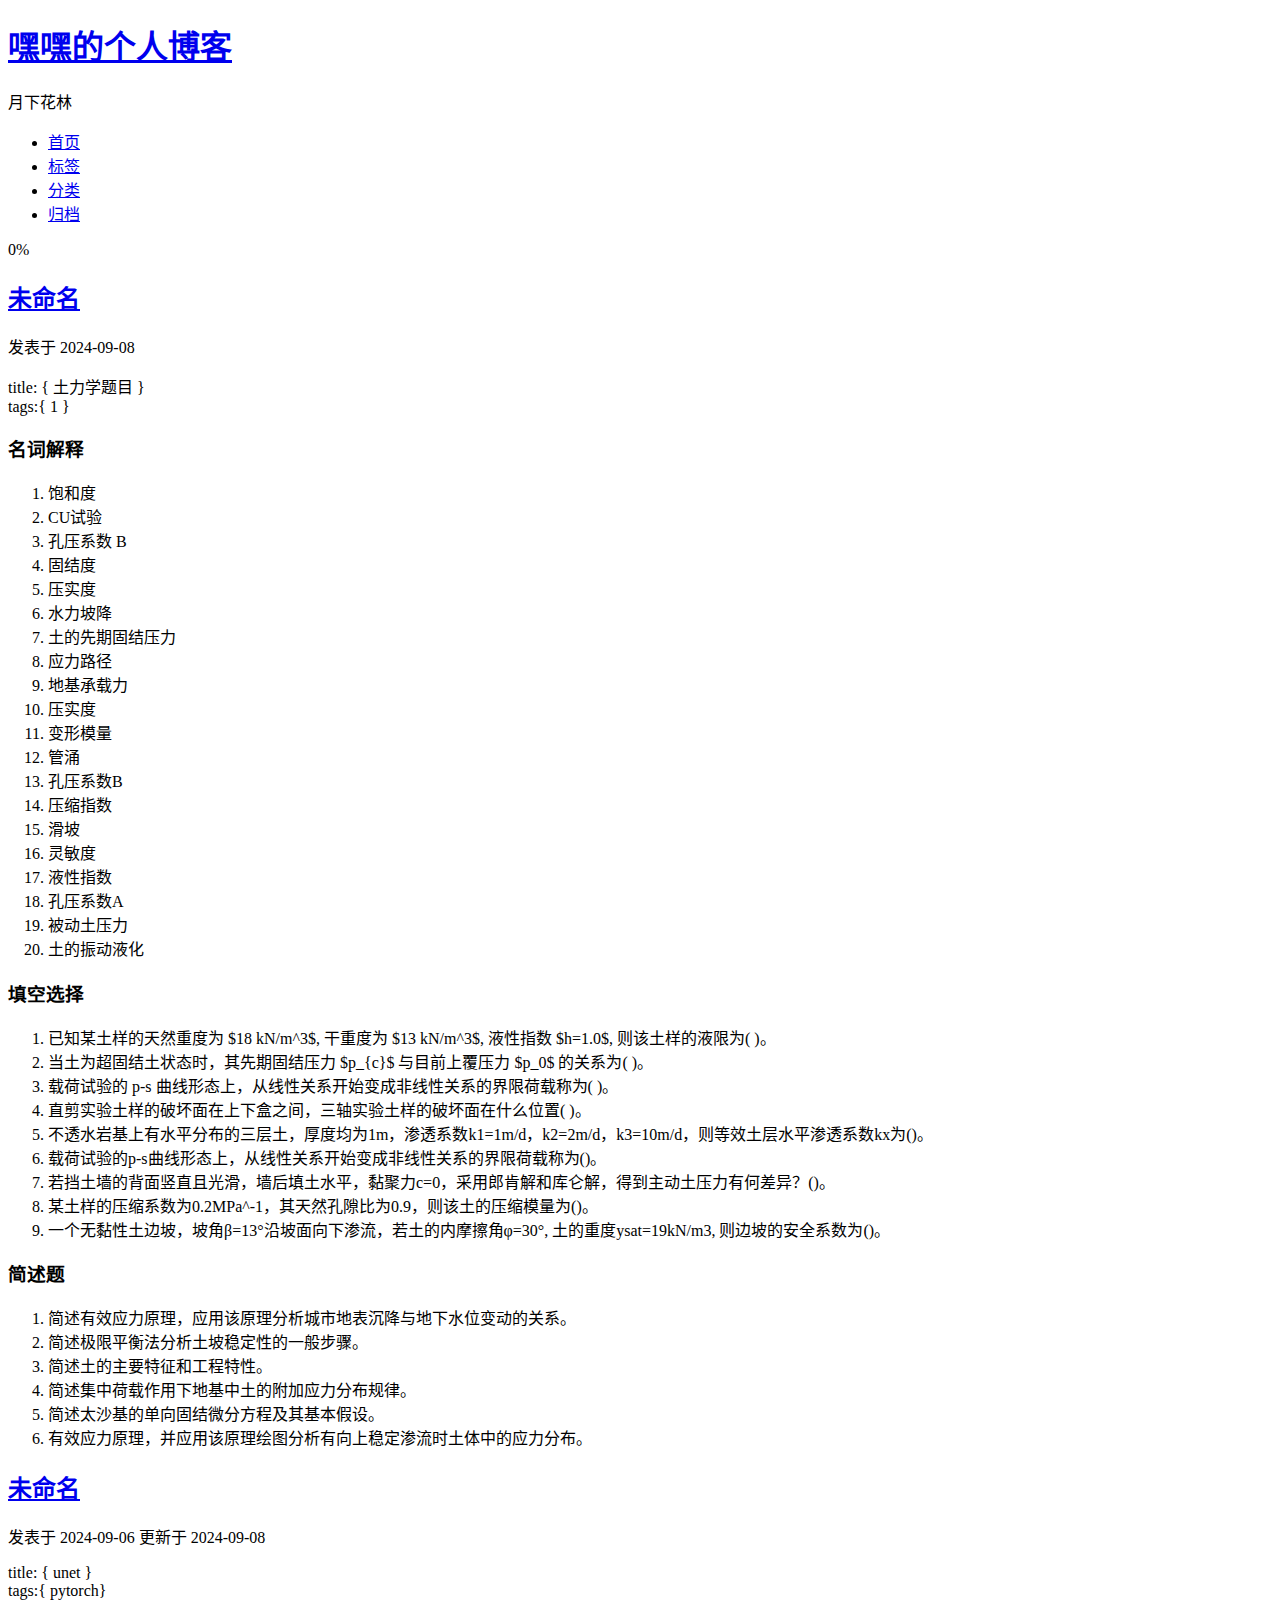
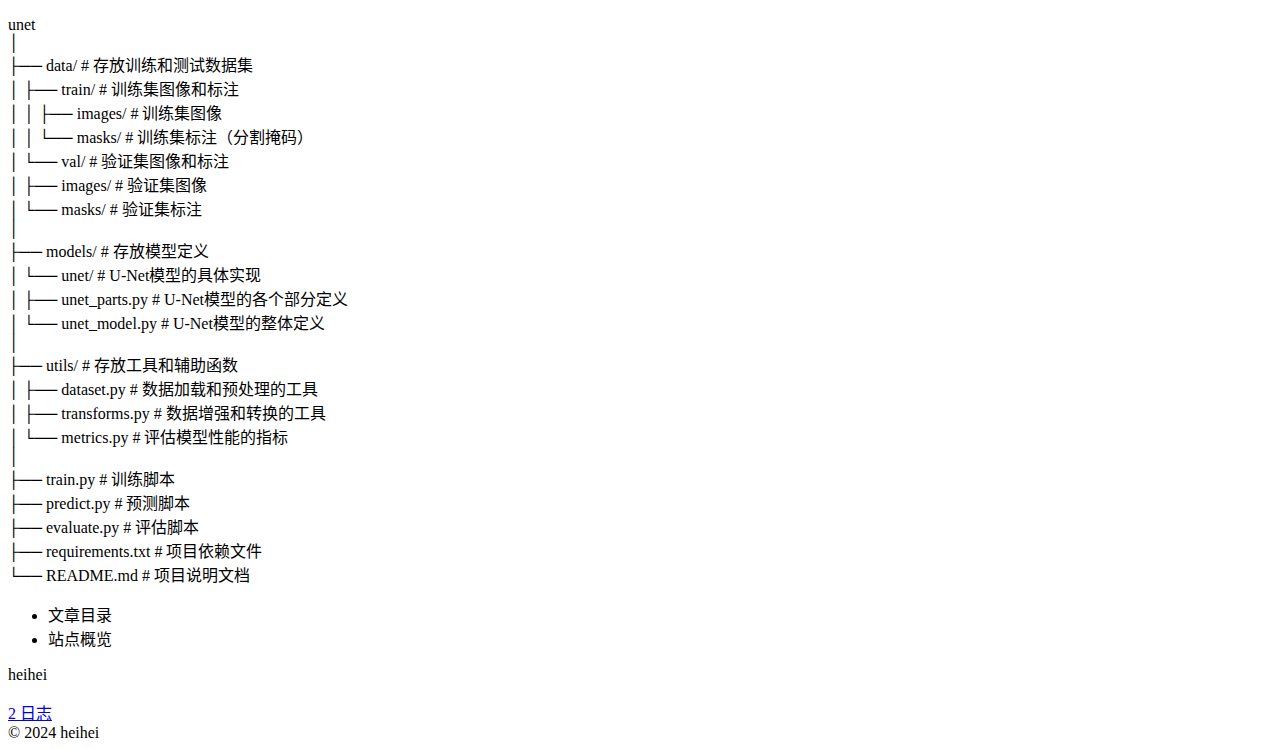
==== commit f874482a: "Site updated: 2024-09-08 20:41:04" ====
--- a/index.html
+++ b/index.html
@@ -181,7 +181,7 @@
               <span class="post-meta-item-text">发表于</span>
               
 
-              <time title="创建时间：2024-09-08 17:47:28 / 修改时间：18:21:15" itemprop="dateCreated datePublished" datetime="2024-09-08T17:47:28+08:00">2024-09-08</time>
+              <time title="创建时间：2024-09-08 17:47:28 / 修改时间：20:40:14" itemprop="dateCreated datePublished" datetime="2024-09-08T17:47:28+08:00">2024-09-08</time>
             </span>
 
           
@@ -195,7 +195,8 @@
     <div class="post-body" itemprop="articleBody">
 
       
-          <h1 id="title-土力学题目"><a href="#title-土力学题目" class="headerlink" title="title: 土力学题目"></a>title: 土力学题目</h1><h1 id="tags-考试"><a href="#tags-考试" class="headerlink" title="tags:考试"></a>tags:考试</h1><h3 id="名词解释"><a href="#名词解释" class="headerlink" title="名词解释"></a>名词解释</h3><ol>
+          <p>title: { 土力学题目 }<br>tags:{ 1 }</p>
+<h3 id="名词解释"><a href="#名词解释" class="headerlink" title="名词解释"></a>名词解释</h3><ol>
 <li>饱和度</li>
 <li>CU试验</li>
 <li>孔压系数 B</li>
@@ -236,14 +237,6 @@
 <li>简述太沙基的单向固结微分方程及其基本假设。</li>
 <li>有效应力原理，并应用该原理绘图分析有向上稳定渗流时土体中的应力分布。</li>
 </ol>
-<h3 id="计算题"><a href="#计算题" class="headerlink" title="计算题"></a>计算题</h3><ol>
-<li>根据室内压缩曲线 $(e\sim\lg p)$, 画图阐述如何用卡萨格兰德法确定正常固结土的原始压缩曲线。</li>
-<li>利用饱和砂土式样进行三轴不排水实验，在 $\sigma_3&#x3D;60KPa$ 的条件下破坏时， $\sigma_1-\sigma_3&#x3D;80KPa$, 孔压系数Af&#x3D;0.5, 求该土三轴固结不排水强度指标 $\phi_{cu}$ 及有效应力强度指标 $\phi’$。</li>
-<li>某挡土墙墙后填土为中密粗砂， $\gamma_d&#x3D;16.8 kN&#x2F; m^2; e&#x3D;10%, \phi&#x3D;36°, \delta&#x3D;18°$, 墙高4.5m, 墙背与竖直线的夹角 $\beta&#x3D;15°$，试计算该挡土墙上的主动土压力。</li>
-<li>由试验测得某土样的干密度为 1.6g&#x2F;cm³, 含水量为 19.3%, 土粒比重为2.7, 并且测得液、塑限分别为30.3%、16.7%。试计算该土样的孔隙比e、孔隙度 n、饱和度 $S_{r}$、液性指数 $I_{L}$ 和塑性指数 $I_{p}$, 描述土的物理状态，定出土的名称。</li>
-<li>已知某地基土的 $K_{f}$ 线与横坐标轴夹角 $\theta$ 为 $26°$, 与纵坐标截距 a为 30 kPa。按弹性理论确定出自重及条状荷载在该地基中一点的应力为： $\sigma_{x}&#x3D;60kPa, \sigma_{z}&#x3D;120 kPa, \tau_{xz}&#x3D;30 kPa$。判断在所给应力状态下该点是否已发生了破坏。</li>
-</ol>
-<p>12</p>
 
       
     </div>
@@ -294,7 +287,7 @@
                   <i class="far fa-calendar-check"></i>
                 </span>
                 <span class="post-meta-item-text">更新于</span>
-                <time title="修改时间：2024-09-08 18:21:44" itemprop="dateModified" datetime="2024-09-08T18:21:44+08:00">2024-09-08</time>
+                <time title="修改时间：2024-09-08 20:39:56" itemprop="dateModified" datetime="2024-09-08T20:39:56+08:00">2024-09-08</time>
               </span>
 
           
@@ -308,7 +301,8 @@
     <div class="post-body" itemprop="articleBody">
 
       
-          <h1 id="title：unet"><a href="#title：unet" class="headerlink" title="title：unet"></a>title：unet</h1><h1 id="tags：深度学习"><a href="#tags：深度学习" class="headerlink" title="tags：深度学习"></a>tags：深度学习</h1><p>unet&#x2F;<br>│<br>├── data&#x2F;                 # 存放训练和测试数据集<br>│   ├── train&#x2F;            # 训练集图像和标注<br>│   │   ├── images&#x2F;       # 训练集图像<br>│   │   └── masks&#x2F;        # 训练集标注（分割掩码）<br>│   └── val&#x2F;              # 验证集图像和标注<br>│       ├── images&#x2F;       # 验证集图像<br>│       └── masks&#x2F;        # 验证集标注<br>│<br>├── models&#x2F;               # 存放模型定义<br>│   └── unet&#x2F;             # U-Net模型的具体实现<br>│       ├── unet_parts.py  # U-Net模型的各个部分定义<br>│       └── unet_model.py  # U-Net模型的整体定义<br>│<br>├── utils&#x2F;                # 存放工具和辅助函数<br>│   ├── dataset.py        # 数据加载和预处理的工具<br>│   ├── transforms.py     # 数据增强和转换的工具<br>│   └── metrics.py        # 评估模型性能的指标<br>│<br>├── train.py              # 训练脚本<br>├── predict.py            # 预测脚本<br>├── evaluate.py           # 评估脚本<br>├── requirements.txt      # 项目依赖文件<br>└── README.md             # 项目说明文档</p>
+          <p>title: { unet }<br>tags:{ pytorch}</p>
+<p>unet<br>│<br>├── data&#x2F;                 # 存放训练和测试数据集<br>│   ├── train&#x2F;            # 训练集图像和标注<br>│   │   ├── images&#x2F;       # 训练集图像<br>│   │   └── masks&#x2F;        # 训练集标注（分割掩码）<br>│   └── val&#x2F;              # 验证集图像和标注<br>│       ├── images&#x2F;       # 验证集图像<br>│       └── masks&#x2F;        # 验证集标注<br>│<br>├── models&#x2F;               # 存放模型定义<br>│   └── unet&#x2F;             # U-Net模型的具体实现<br>│       ├── unet_parts.py  # U-Net模型的各个部分定义<br>│       └── unet_model.py  # U-Net模型的整体定义<br>│<br>├── utils&#x2F;                # 存放工具和辅助函数<br>│   ├── dataset.py        # 数据加载和预处理的工具<br>│   ├── transforms.py     # 数据增强和转换的工具<br>│   └── metrics.py        # 评估模型性能的指标<br>│<br>├── train.py              # 训练脚本<br>├── predict.py            # 预测脚本<br>├── evaluate.py           # 评估脚本<br>├── requirements.txt      # 项目依赖文件<br>└── README.md             # 项目说明文档</p>
 
       
     </div>
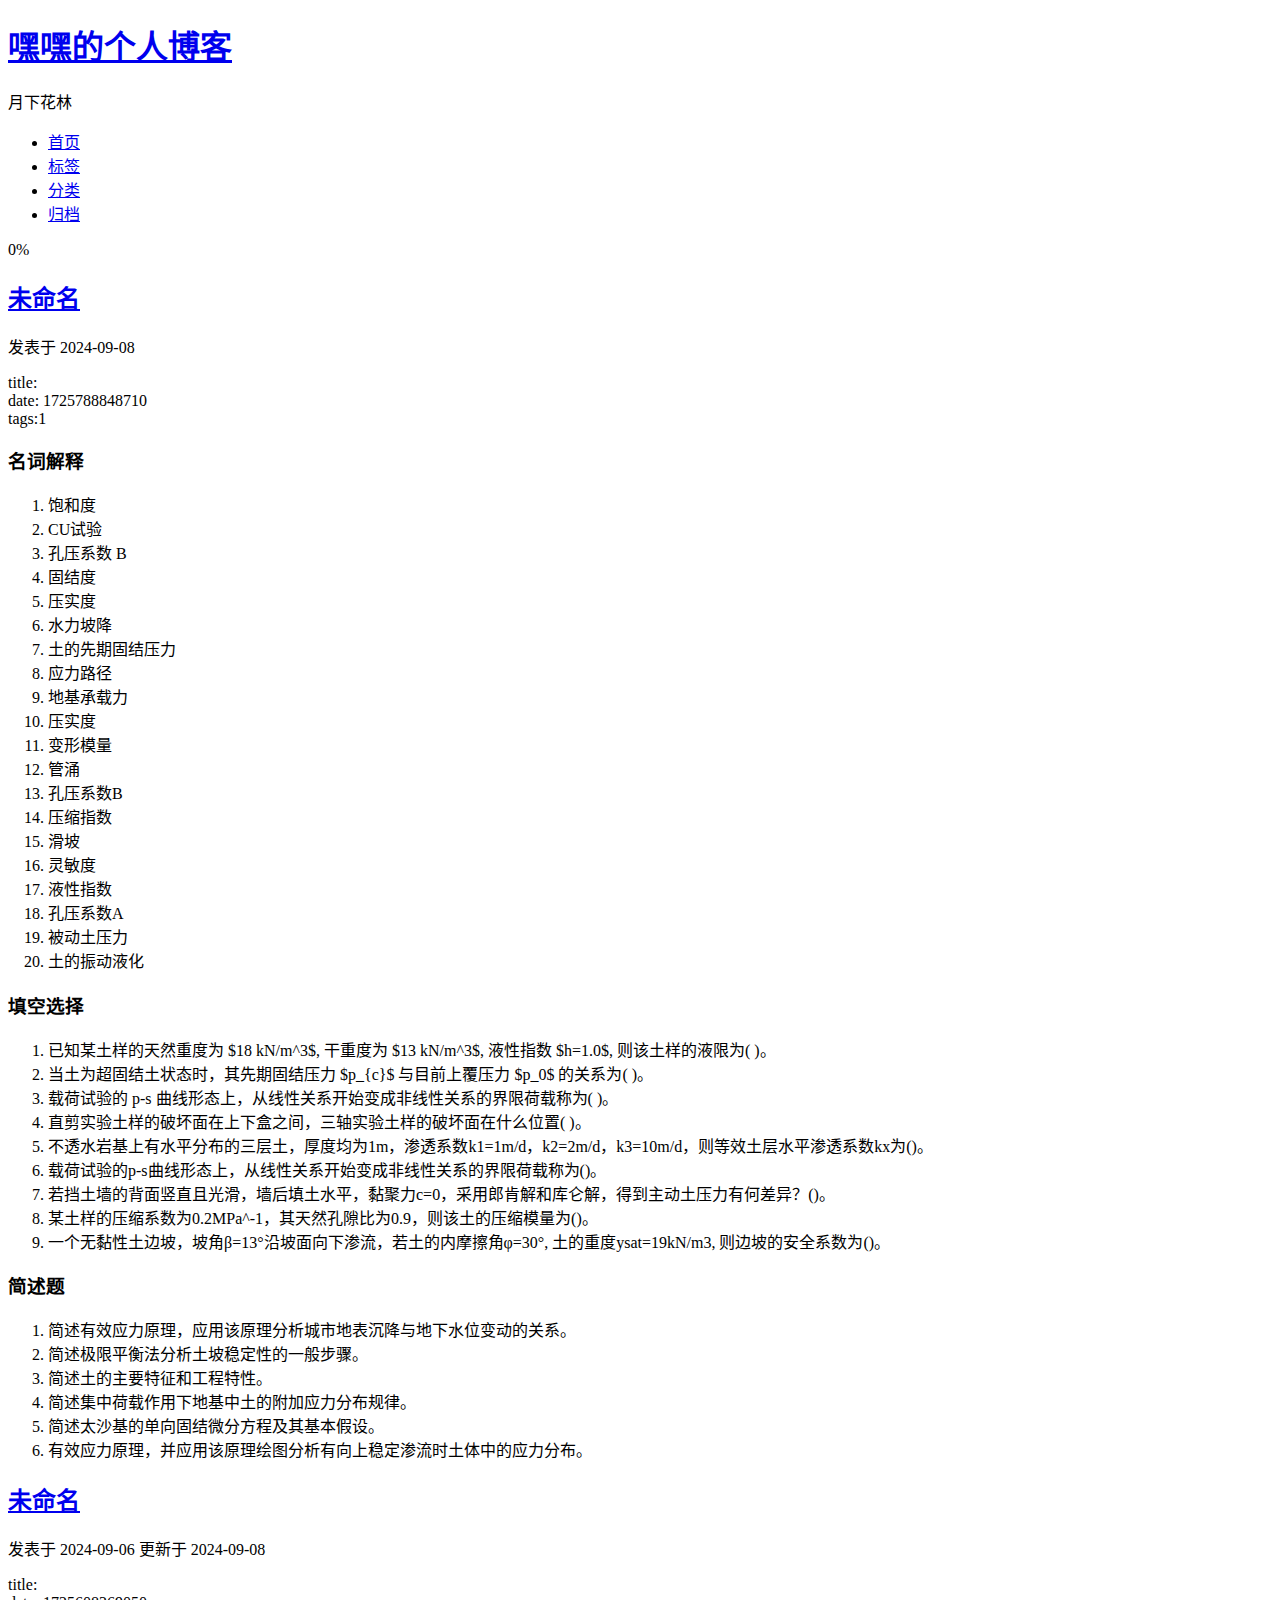
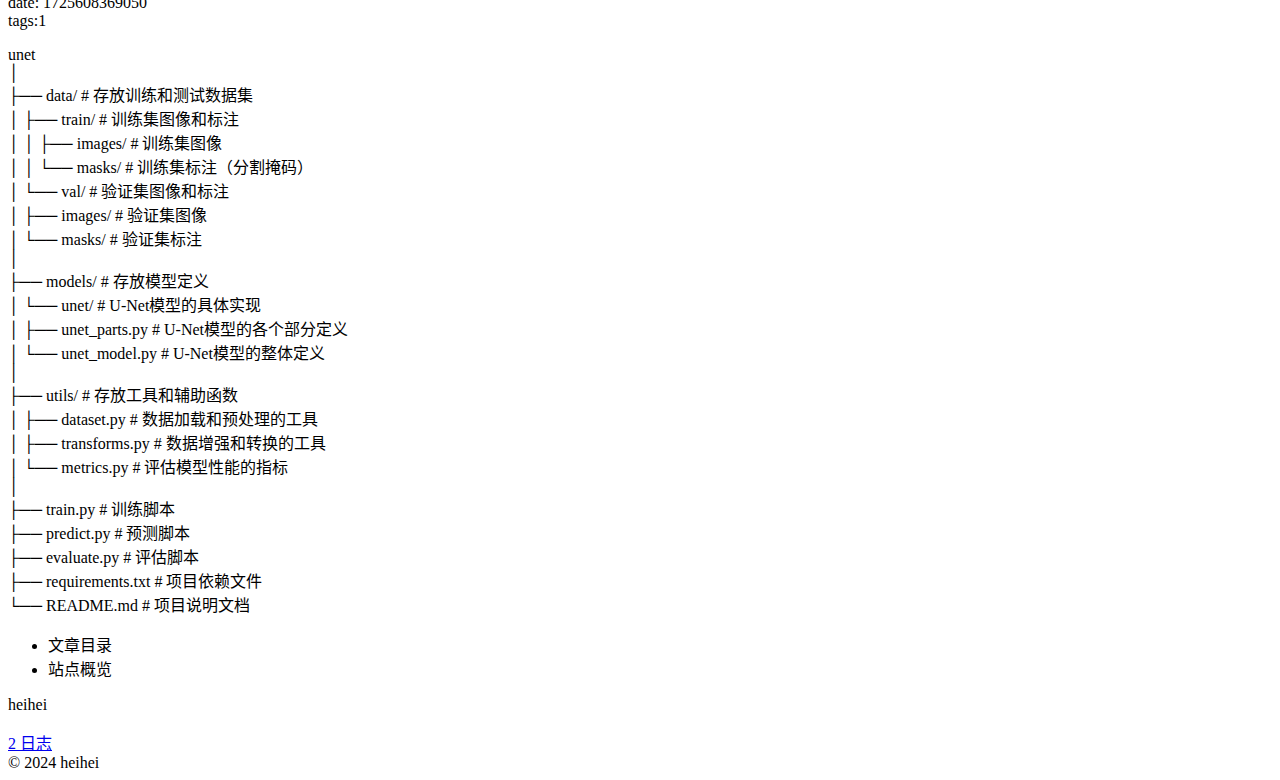
==== commit 698452cd: "Site updated: 2024-09-08 20:44:14" ====
--- a/index.html
+++ b/index.html
@@ -181,7 +181,7 @@
               <span class="post-meta-item-text">发表于</span>
               
 
-              <time title="创建时间：2024-09-08 17:47:28 / 修改时间：20:40:14" itemprop="dateCreated datePublished" datetime="2024-09-08T17:47:28+08:00">2024-09-08</time>
+              <time title="创建时间：2024-09-08 17:47:28 / 修改时间：20:43:38" itemprop="dateCreated datePublished" datetime="2024-09-08T17:47:28+08:00">2024-09-08</time>
             </span>
 
           
@@ -195,7 +195,7 @@
     <div class="post-body" itemprop="articleBody">
 
       
-          <p>title: { 土力学题目 }<br>tags:{ 1 }</p>
+          <p>title: <br>date: 1725788848710<br>tags:1</p>
 <h3 id="名词解释"><a href="#名词解释" class="headerlink" title="名词解释"></a>名词解释</h3><ol>
 <li>饱和度</li>
 <li>CU试验</li>
@@ -287,7 +287,7 @@
                   <i class="far fa-calendar-check"></i>
                 </span>
                 <span class="post-meta-item-text">更新于</span>
-                <time title="修改时间：2024-09-08 20:39:56" itemprop="dateModified" datetime="2024-09-08T20:39:56+08:00">2024-09-08</time>
+                <time title="修改时间：2024-09-08 20:43:45" itemprop="dateModified" datetime="2024-09-08T20:43:45+08:00">2024-09-08</time>
               </span>
 
           
@@ -301,7 +301,7 @@
     <div class="post-body" itemprop="articleBody">
 
       
-          <p>title: { unet }<br>tags:{ pytorch}</p>
+          <p>title: <br>date: 1725608369050<br>tags:1</p>
 <p>unet<br>│<br>├── data&#x2F;                 # 存放训练和测试数据集<br>│   ├── train&#x2F;            # 训练集图像和标注<br>│   │   ├── images&#x2F;       # 训练集图像<br>│   │   └── masks&#x2F;        # 训练集标注（分割掩码）<br>│   └── val&#x2F;              # 验证集图像和标注<br>│       ├── images&#x2F;       # 验证集图像<br>│       └── masks&#x2F;        # 验证集标注<br>│<br>├── models&#x2F;               # 存放模型定义<br>│   └── unet&#x2F;             # U-Net模型的具体实现<br>│       ├── unet_parts.py  # U-Net模型的各个部分定义<br>│       └── unet_model.py  # U-Net模型的整体定义<br>│<br>├── utils&#x2F;                # 存放工具和辅助函数<br>│   ├── dataset.py        # 数据加载和预处理的工具<br>│   ├── transforms.py     # 数据增强和转换的工具<br>│   └── metrics.py        # 评估模型性能的指标<br>│<br>├── train.py              # 训练脚本<br>├── predict.py            # 预测脚本<br>├── evaluate.py           # 评估脚本<br>├── requirements.txt      # 项目依赖文件<br>└── README.md             # 项目说明文档</p>
 
       
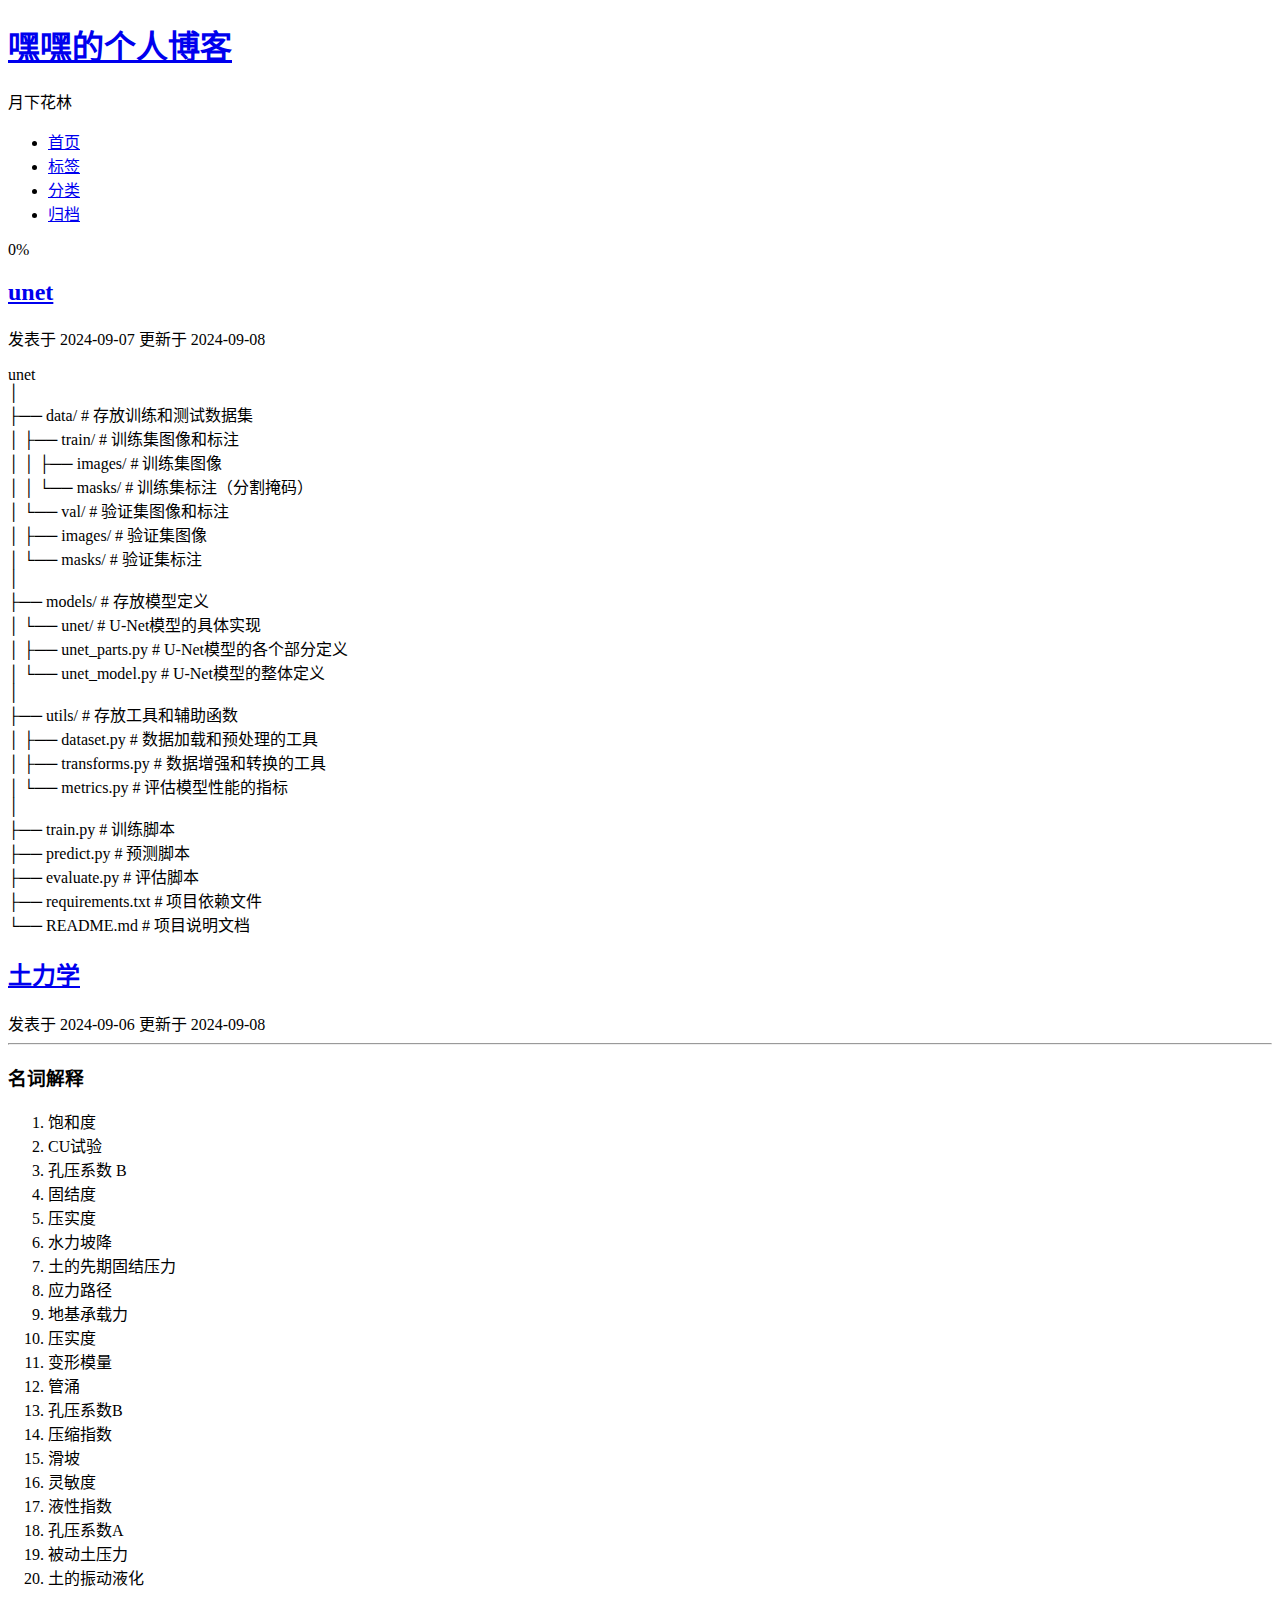
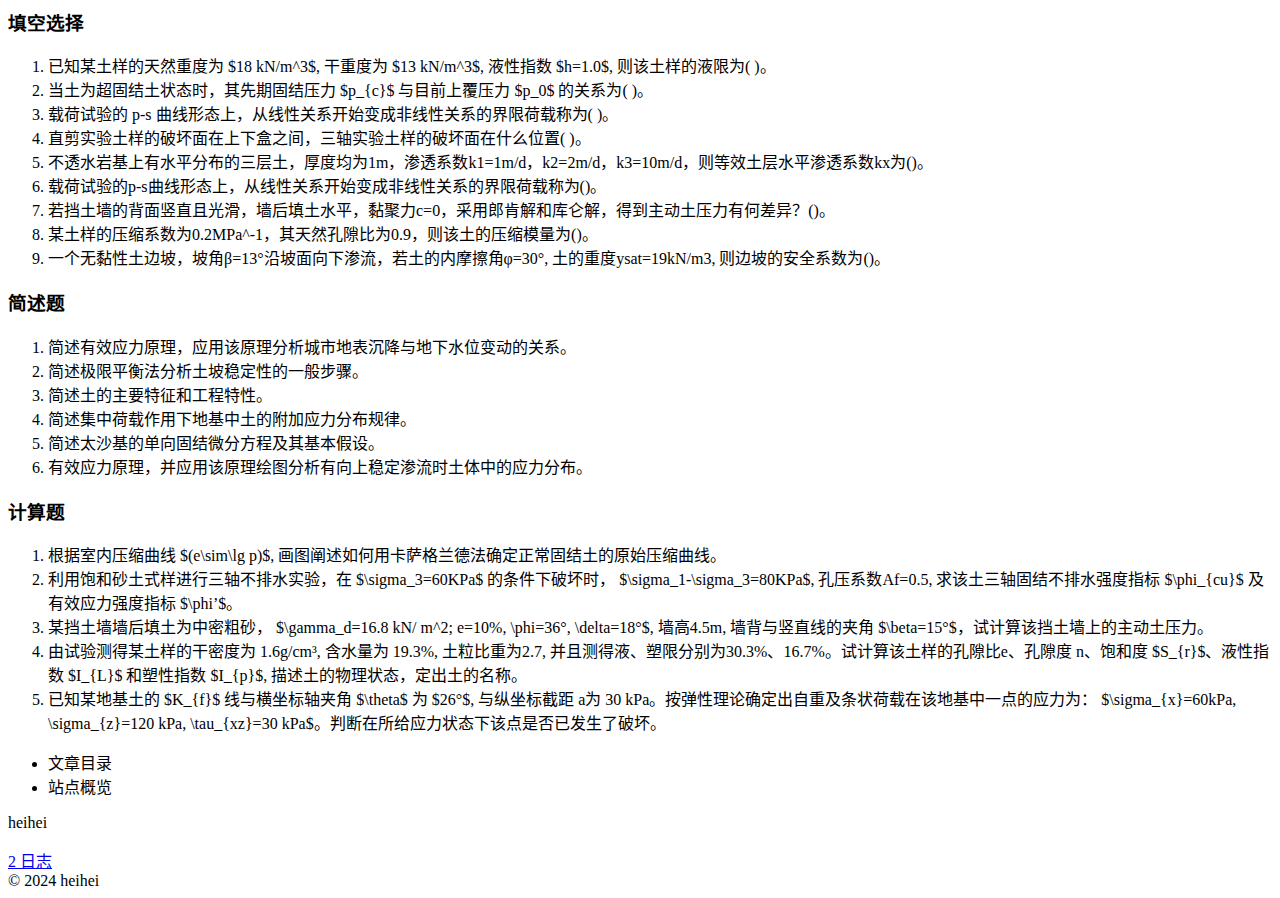
==== commit ad83d184: "Site updated: 2024-09-08 21:24:20" ====
--- a/index.html
+++ b/index.html
@@ -156,7 +156,7 @@
   
   
   <article itemscope itemtype="http://schema.org/Article" class="post-block" lang="zh-CN">
-    <link itemprop="mainEntityOfPage" href="http://example.com/2024/09/08/%E5%9C%9F%E5%8A%9B%E5%AD%A6/">
+    <link itemprop="mainEntityOfPage" href="http://example.com/2024/09/07/%E6%96%87%E4%BB%B6%E5%A4%B9/">
 
     <span hidden itemprop="author" itemscope itemtype="http://schema.org/Person">
       <meta itemprop="image" content="/images/avatar.gif">
@@ -170,7 +170,7 @@
       <header class="post-header">
         <h2 class="post-title" itemprop="name headline">
           
-            <a href="/2024/09/08/%E5%9C%9F%E5%8A%9B%E5%AD%A6/" class="post-title-link" itemprop="url">未命名</a>
+            <a href="/2024/09/07/%E6%96%87%E4%BB%B6%E5%A4%B9/" class="post-title-link" itemprop="url">unet</a>
         </h2>
 
         <div class="post-meta">
@@ -179,10 +179,16 @@
                 <i class="far fa-calendar"></i>
               </span>
               <span class="post-meta-item-text">发表于</span>
-              
-
-              <time title="创建时间：2024-09-08 17:47:28 / 修改时间：20:43:38" itemprop="dateCreated datePublished" datetime="2024-09-08T17:47:28+08:00">2024-09-08</time>
+
+              <time title="创建时间：2024-09-07 00:00:00" itemprop="dateCreated datePublished" datetime="2024-09-07T00:00:00+08:00">2024-09-07</time>
             </span>
+              <span class="post-meta-item">
+                <span class="post-meta-item-icon">
+                  <i class="far fa-calendar-check"></i>
+                </span>
+                <span class="post-meta-item-text">更新于</span>
+                <time title="修改时间：2024-09-08 21:23:33" itemprop="dateModified" datetime="2024-09-08T21:23:33+08:00">2024-09-08</time>
+              </span>
 
           
 
@@ -195,7 +201,72 @@
     <div class="post-body" itemprop="articleBody">
 
       
-          <p>title: <br>date: 1725788848710<br>tags:1</p>
+          <p>unet<br>│<br>├── data&#x2F;                 # 存放训练和测试数据集<br>│   ├── train&#x2F;            # 训练集图像和标注<br>│   │   ├── images&#x2F;       # 训练集图像<br>│   │   └── masks&#x2F;        # 训练集标注（分割掩码）<br>│   └── val&#x2F;              # 验证集图像和标注<br>│       ├── images&#x2F;       # 验证集图像<br>│       └── masks&#x2F;        # 验证集标注<br>│<br>├── models&#x2F;               # 存放模型定义<br>│   └── unet&#x2F;             # U-Net模型的具体实现<br>│       ├── unet_parts.py  # U-Net模型的各个部分定义<br>│       └── unet_model.py  # U-Net模型的整体定义<br>│<br>├── utils&#x2F;                # 存放工具和辅助函数<br>│   ├── dataset.py        # 数据加载和预处理的工具<br>│   ├── transforms.py     # 数据增强和转换的工具<br>│   └── metrics.py        # 评估模型性能的指标<br>│<br>├── train.py              # 训练脚本<br>├── predict.py            # 预测脚本<br>├── evaluate.py           # 评估脚本<br>├── requirements.txt      # 项目依赖文件<br>└── README.md             # 项目说明文档</p>
+
+      
+    </div>
+
+    
+    
+    
+      <footer class="post-footer">
+        <div class="post-eof"></div>
+      </footer>
+  </article>
+  
+  
+  
+
+      
+  
+  
+  <article itemscope itemtype="http://schema.org/Article" class="post-block" lang="zh-CN">
+    <link itemprop="mainEntityOfPage" href="http://example.com/2024/09/06/%E5%9C%9F%E5%8A%9B%E5%AD%A6/">
+
+    <span hidden itemprop="author" itemscope itemtype="http://schema.org/Person">
+      <meta itemprop="image" content="/images/avatar.gif">
+      <meta itemprop="name" content="heihei">
+      <meta itemprop="description" content="">
+    </span>
+
+    <span hidden itemprop="publisher" itemscope itemtype="http://schema.org/Organization">
+      <meta itemprop="name" content="嘿嘿的个人博客">
+    </span>
+      <header class="post-header">
+        <h2 class="post-title" itemprop="name headline">
+          
+            <a href="/2024/09/06/%E5%9C%9F%E5%8A%9B%E5%AD%A6/" class="post-title-link" itemprop="url">土力学</a>
+        </h2>
+
+        <div class="post-meta">
+            <span class="post-meta-item">
+              <span class="post-meta-item-icon">
+                <i class="far fa-calendar"></i>
+              </span>
+              <span class="post-meta-item-text">发表于</span>
+
+              <time title="创建时间：2024-09-06 00:00:00" itemprop="dateCreated datePublished" datetime="2024-09-06T00:00:00+08:00">2024-09-06</time>
+            </span>
+              <span class="post-meta-item">
+                <span class="post-meta-item-icon">
+                  <i class="far fa-calendar-check"></i>
+                </span>
+                <span class="post-meta-item-text">更新于</span>
+                <time title="修改时间：2024-09-08 21:21:03" itemprop="dateModified" datetime="2024-09-08T21:21:03+08:00">2024-09-08</time>
+              </span>
+
+          
+
+        </div>
+      </header>
+
+    
+    
+    
+    <div class="post-body" itemprop="articleBody">
+
+      
+          <hr>
 <h3 id="名词解释"><a href="#名词解释" class="headerlink" title="名词解释"></a>名词解释</h3><ol>
 <li>饱和度</li>
 <li>CU试验</li>
@@ -237,72 +308,13 @@
 <li>简述太沙基的单向固结微分方程及其基本假设。</li>
 <li>有效应力原理，并应用该原理绘图分析有向上稳定渗流时土体中的应力分布。</li>
 </ol>
-
-      
-    </div>
-
-    
-    
-    
-      <footer class="post-footer">
-        <div class="post-eof"></div>
-      </footer>
-  </article>
-  
-  
-  
-
-      
-  
-  
-  <article itemscope itemtype="http://schema.org/Article" class="post-block" lang="zh-CN">
-    <link itemprop="mainEntityOfPage" href="http://example.com/2024/09/06/%E6%96%87%E4%BB%B6%E5%A4%B9/">
-
-    <span hidden itemprop="author" itemscope itemtype="http://schema.org/Person">
-      <meta itemprop="image" content="/images/avatar.gif">
-      <meta itemprop="name" content="heihei">
-      <meta itemprop="description" content="">
-    </span>
-
-    <span hidden itemprop="publisher" itemscope itemtype="http://schema.org/Organization">
-      <meta itemprop="name" content="嘿嘿的个人博客">
-    </span>
-      <header class="post-header">
-        <h2 class="post-title" itemprop="name headline">
-          
-            <a href="/2024/09/06/%E6%96%87%E4%BB%B6%E5%A4%B9/" class="post-title-link" itemprop="url">未命名</a>
-        </h2>
-
-        <div class="post-meta">
-            <span class="post-meta-item">
-              <span class="post-meta-item-icon">
-                <i class="far fa-calendar"></i>
-              </span>
-              <span class="post-meta-item-text">发表于</span>
-
-              <time title="创建时间：2024-09-06 15:39:29" itemprop="dateCreated datePublished" datetime="2024-09-06T15:39:29+08:00">2024-09-06</time>
-            </span>
-              <span class="post-meta-item">
-                <span class="post-meta-item-icon">
-                  <i class="far fa-calendar-check"></i>
-                </span>
-                <span class="post-meta-item-text">更新于</span>
-                <time title="修改时间：2024-09-08 20:43:45" itemprop="dateModified" datetime="2024-09-08T20:43:45+08:00">2024-09-08</time>
-              </span>
-
-          
-
-        </div>
-      </header>
-
-    
-    
-    
-    <div class="post-body" itemprop="articleBody">
-
-      
-          <p>title: <br>date: 1725608369050<br>tags:1</p>
-<p>unet<br>│<br>├── data&#x2F;                 # 存放训练和测试数据集<br>│   ├── train&#x2F;            # 训练集图像和标注<br>│   │   ├── images&#x2F;       # 训练集图像<br>│   │   └── masks&#x2F;        # 训练集标注（分割掩码）<br>│   └── val&#x2F;              # 验证集图像和标注<br>│       ├── images&#x2F;       # 验证集图像<br>│       └── masks&#x2F;        # 验证集标注<br>│<br>├── models&#x2F;               # 存放模型定义<br>│   └── unet&#x2F;             # U-Net模型的具体实现<br>│       ├── unet_parts.py  # U-Net模型的各个部分定义<br>│       └── unet_model.py  # U-Net模型的整体定义<br>│<br>├── utils&#x2F;                # 存放工具和辅助函数<br>│   ├── dataset.py        # 数据加载和预处理的工具<br>│   ├── transforms.py     # 数据增强和转换的工具<br>│   └── metrics.py        # 评估模型性能的指标<br>│<br>├── train.py              # 训练脚本<br>├── predict.py            # 预测脚本<br>├── evaluate.py           # 评估脚本<br>├── requirements.txt      # 项目依赖文件<br>└── README.md             # 项目说明文档</p>
+<h3 id="计算题"><a href="#计算题" class="headerlink" title="计算题"></a>计算题</h3><ol>
+<li>根据室内压缩曲线 $(e\sim\lg p)$, 画图阐述如何用卡萨格兰德法确定正常固结土的原始压缩曲线。</li>
+<li>利用饱和砂土式样进行三轴不排水实验，在 $\sigma_3&#x3D;60KPa$ 的条件下破坏时， $\sigma_1-\sigma_3&#x3D;80KPa$, 孔压系数Af&#x3D;0.5, 求该土三轴固结不排水强度指标 $\phi_{cu}$ 及有效应力强度指标 $\phi’$。</li>
+<li>某挡土墙墙后填土为中密粗砂， $\gamma_d&#x3D;16.8 kN&#x2F; m^2; e&#x3D;10%, \phi&#x3D;36°, \delta&#x3D;18°$, 墙高4.5m, 墙背与竖直线的夹角 $\beta&#x3D;15°$，试计算该挡土墙上的主动土压力。</li>
+<li>由试验测得某土样的干密度为 1.6g&#x2F;cm³, 含水量为 19.3%, 土粒比重为2.7, 并且测得液、塑限分别为30.3%、16.7%。试计算该土样的孔隙比e、孔隙度 n、饱和度 $S_{r}$、液性指数 $I_{L}$ 和塑性指数 $I_{p}$, 描述土的物理状态，定出土的名称。</li>
+<li>已知某地基土的 $K_{f}$ 线与横坐标轴夹角 $\theta$ 为 $26°$, 与纵坐标截距 a为 30 kPa。按弹性理论确定出自重及条状荷载在该地基中一点的应力为： $\sigma_{x}&#x3D;60kPa, \sigma_{z}&#x3D;120 kPa, \tau_{xz}&#x3D;30 kPa$。判断在所给应力状态下该点是否已发生了破坏。</li>
+</ol>
 
       
     </div>
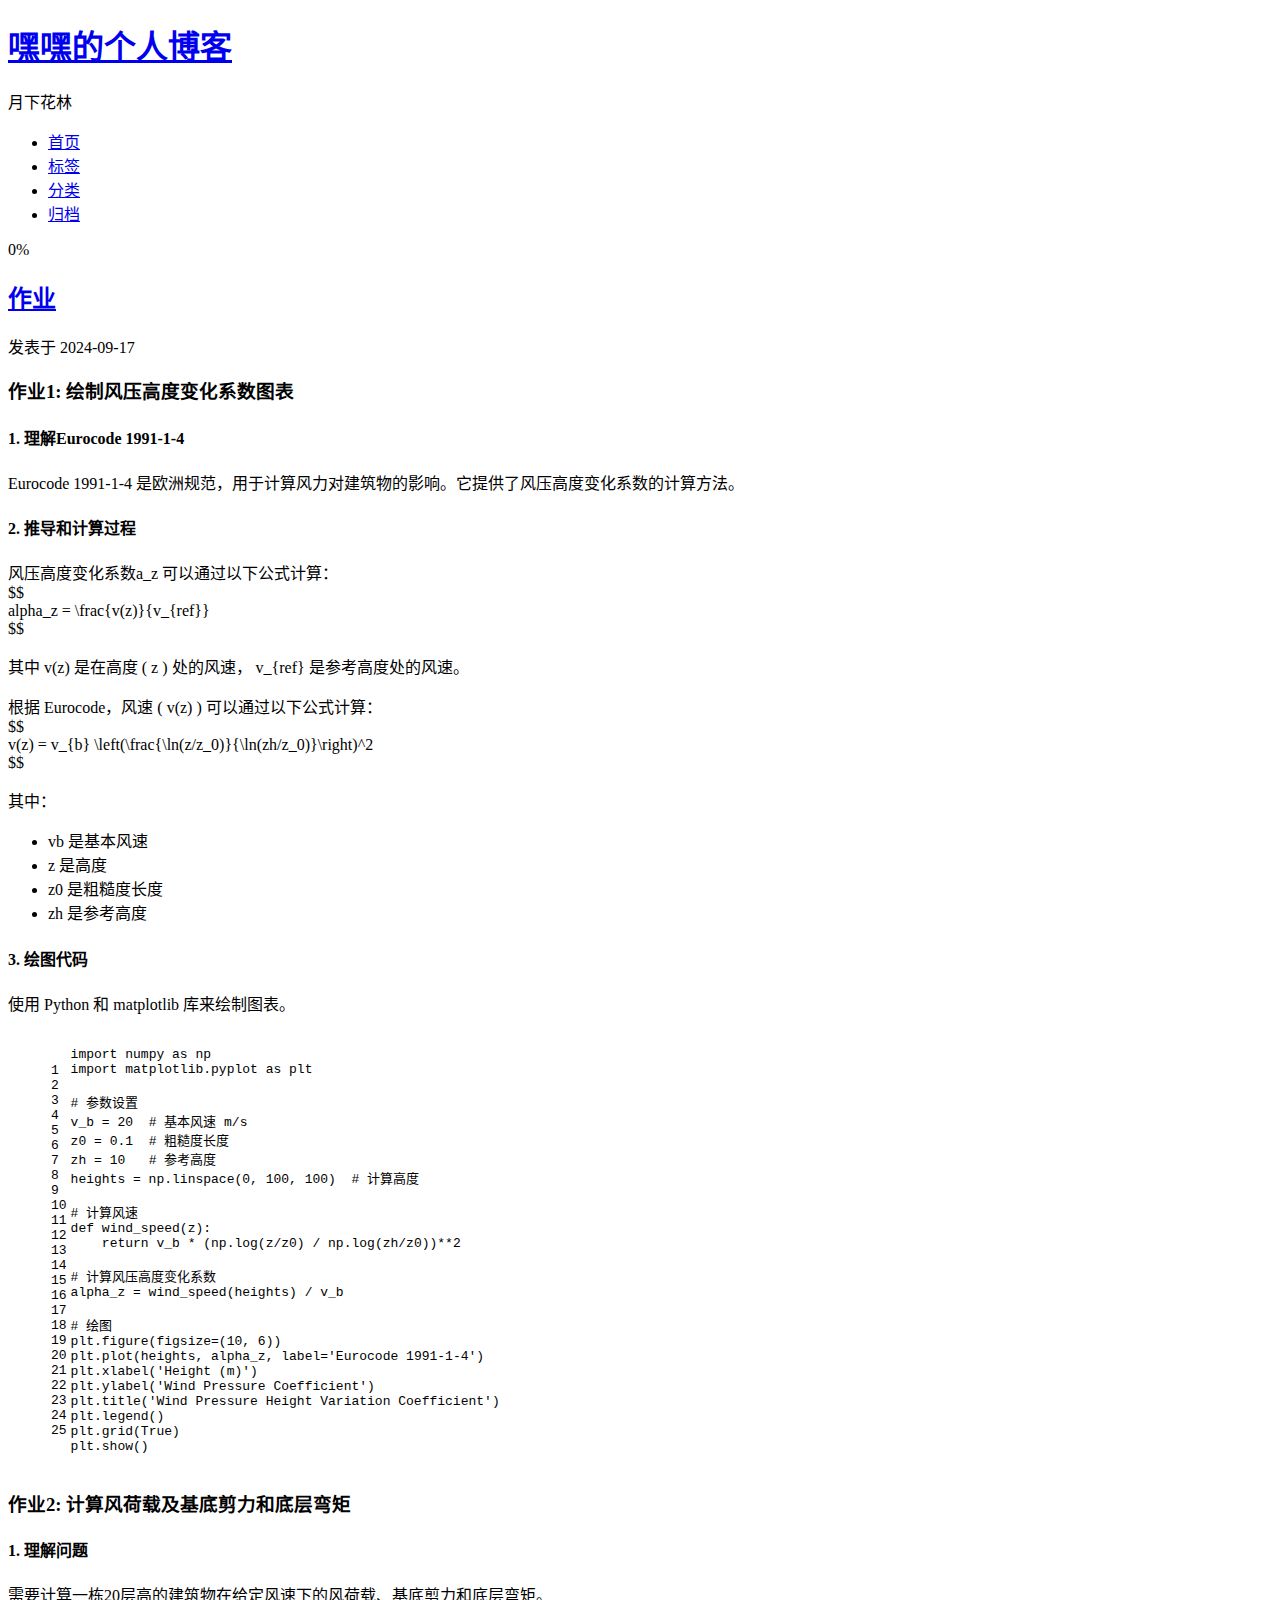
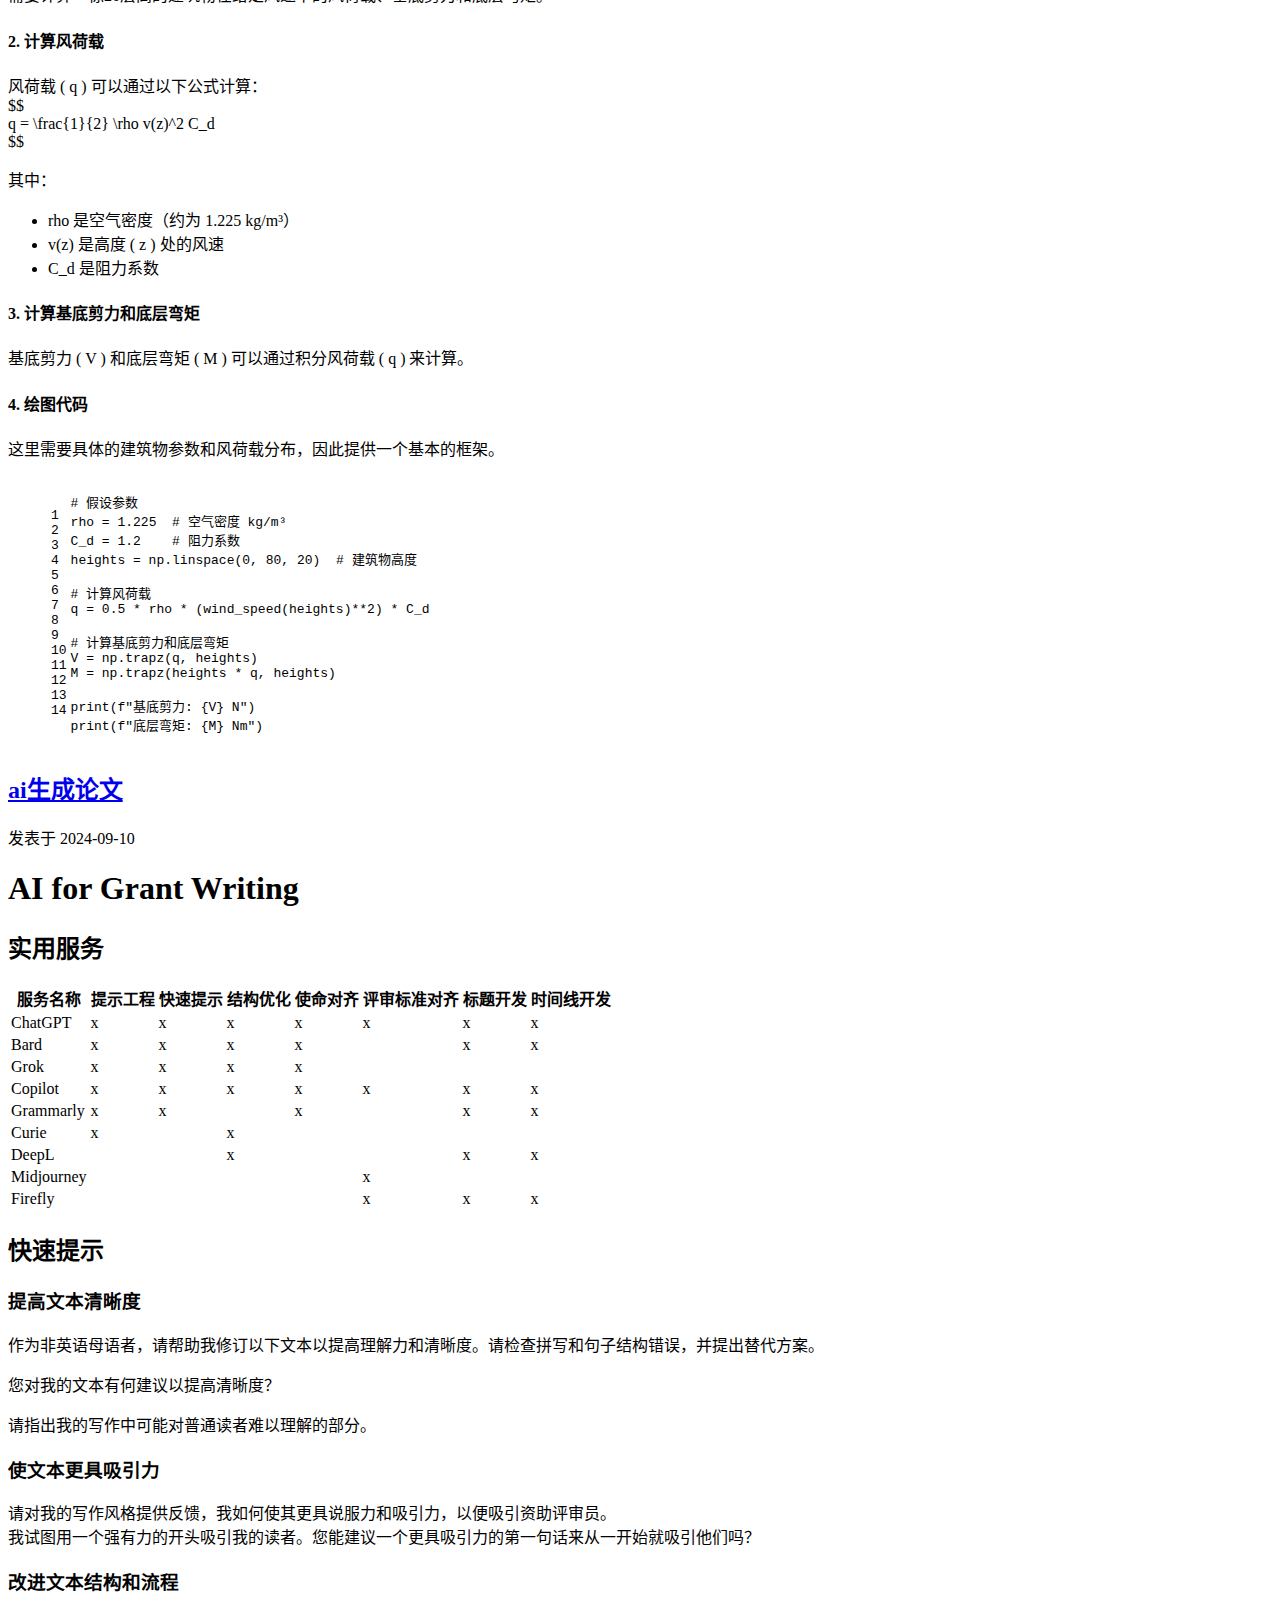
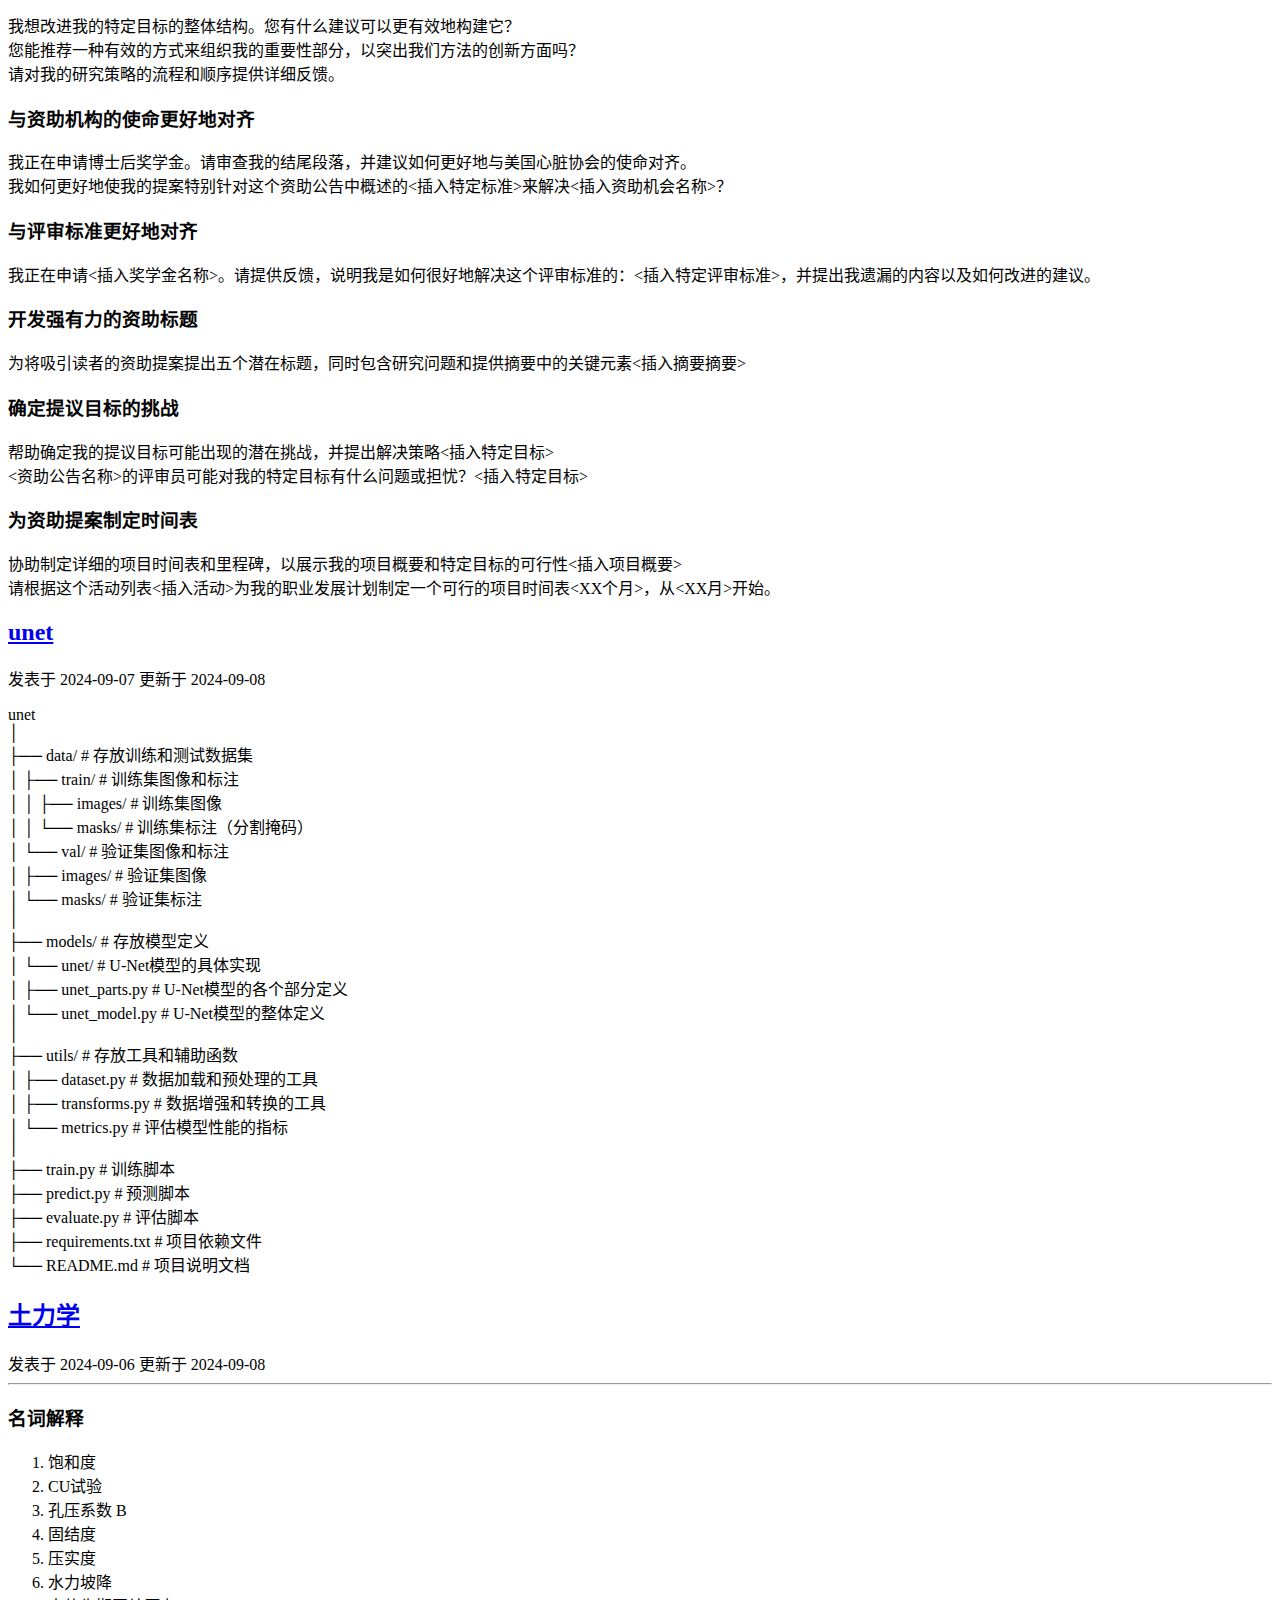
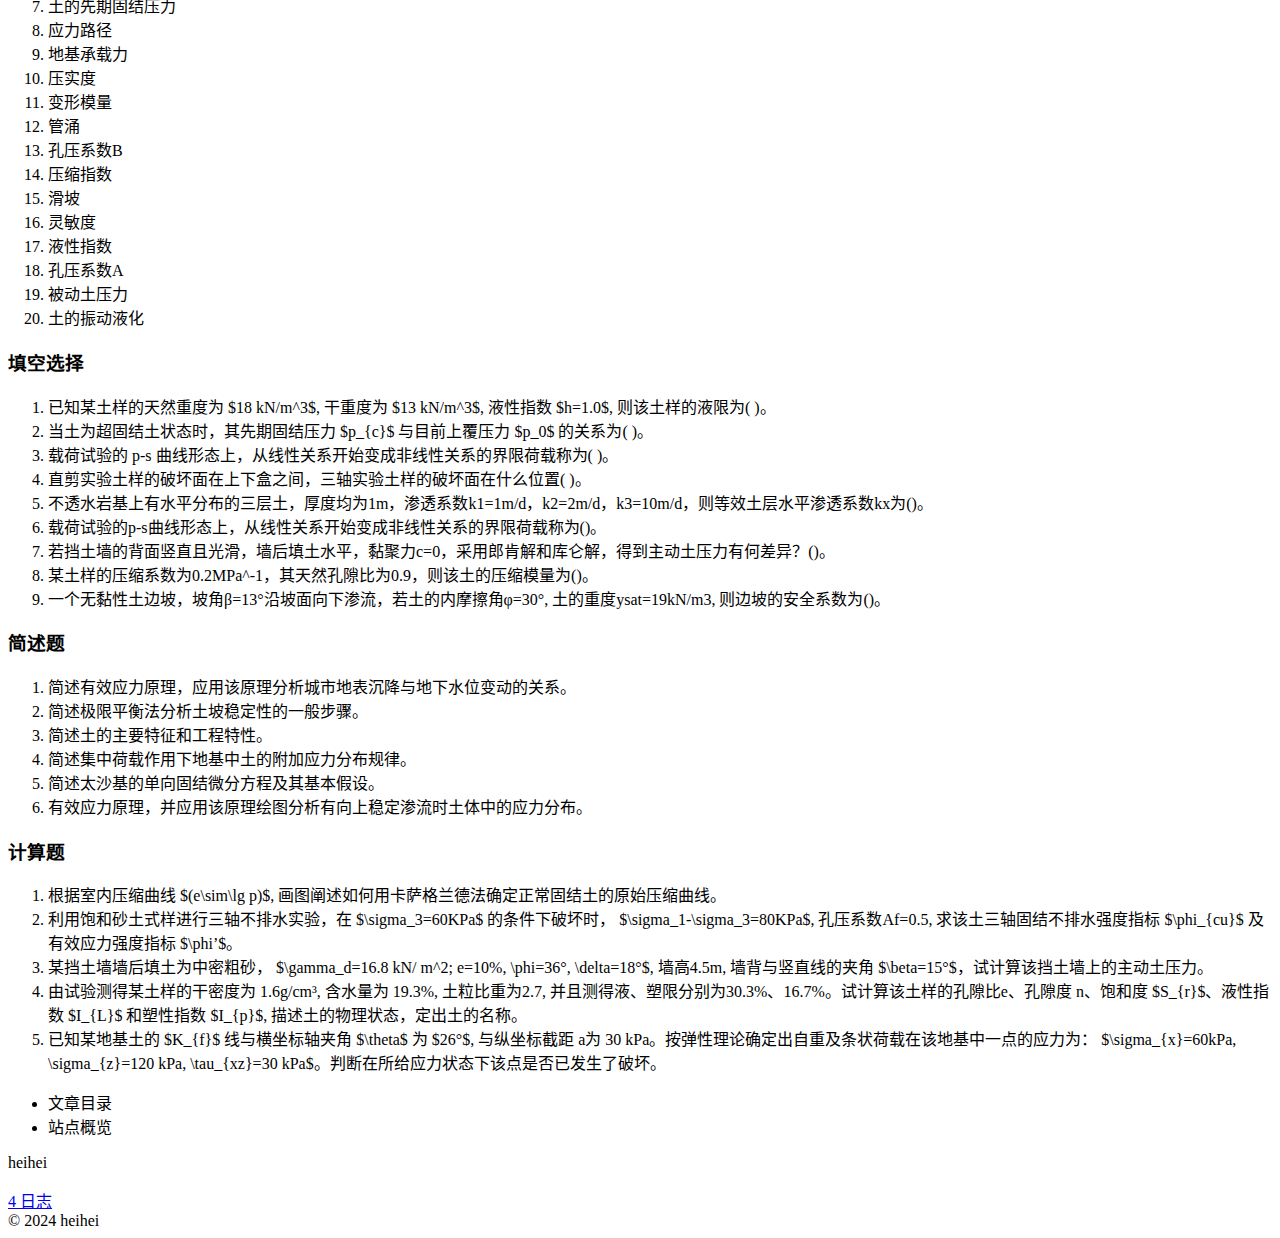
==== commit 2aea63e0: "Site updated: 2024-09-17 19:46:37" ====
--- a/index.html
+++ b/index.html
@@ -152,6 +152,262 @@
 
           <div class="content index posts-expand">
             
+      
+  
+  
+  <article itemscope itemtype="http://schema.org/Article" class="post-block" lang="zh-CN">
+    <link itemprop="mainEntityOfPage" href="http://example.com/2024/09/17/%E4%BD%9C%E4%B8%9A1/">
+
+    <span hidden itemprop="author" itemscope itemtype="http://schema.org/Person">
+      <meta itemprop="image" content="/images/avatar.gif">
+      <meta itemprop="name" content="heihei">
+      <meta itemprop="description" content="">
+    </span>
+
+    <span hidden itemprop="publisher" itemscope itemtype="http://schema.org/Organization">
+      <meta itemprop="name" content="嘿嘿的个人博客">
+    </span>
+      <header class="post-header">
+        <h2 class="post-title" itemprop="name headline">
+          
+            <a href="/2024/09/17/%E4%BD%9C%E4%B8%9A1/" class="post-title-link" itemprop="url">作业</a>
+        </h2>
+
+        <div class="post-meta">
+            <span class="post-meta-item">
+              <span class="post-meta-item-icon">
+                <i class="far fa-calendar"></i>
+              </span>
+              <span class="post-meta-item-text">发表于</span>
+              
+
+              <time title="创建时间：2024-09-17 00:00:00 / 修改时间：19:46:00" itemprop="dateCreated datePublished" datetime="2024-09-17T00:00:00+08:00">2024-09-17</time>
+            </span>
+
+          
+
+        </div>
+      </header>
+
+    
+    
+    
+    <div class="post-body" itemprop="articleBody">
+
+      
+          <h3 id="作业1-绘制风压高度变化系数图表"><a href="#作业1-绘制风压高度变化系数图表" class="headerlink" title="作业1: 绘制风压高度变化系数图表"></a>作业1: 绘制风压高度变化系数图表</h3><h4 id="1-理解Eurocode-1991-1-4"><a href="#1-理解Eurocode-1991-1-4" class="headerlink" title="1. 理解Eurocode 1991-1-4"></a>1. 理解Eurocode 1991-1-4</h4><p>Eurocode 1991-1-4 是欧洲规范，用于计算风力对建筑物的影响。它提供了风压高度变化系数的计算方法。</p>
+<h4 id="2-推导和计算过程"><a href="#2-推导和计算过程" class="headerlink" title="2. 推导和计算过程"></a>2. 推导和计算过程</h4><p>风压高度变化系数a_z 可以通过以下公式计算：<br>$$<br>alpha_z &#x3D; \frac{v(z)}{v_{ref}}<br>$$</p>
+<p>其中 v(z) 是在高度 ( z ) 处的风速， v_{ref}  是参考高度处的风速。</p>
+<p>根据 Eurocode，风速 ( v(z) ) 可以通过以下公式计算：<br>$$<br>v(z) &#x3D; v_{b} \left(\frac{\ln(z&#x2F;z_0)}{\ln(zh&#x2F;z_0)}\right)^2<br>$$</p>
+<p>其中：</p>
+<ul>
+<li>vb 是基本风速</li>
+<li>z 是高度</li>
+<li>z0 是粗糙度长度</li>
+<li>zh  是参考高度</li>
+</ul>
+<h4 id="3-绘图代码"><a href="#3-绘图代码" class="headerlink" title="3. 绘图代码"></a>3. 绘图代码</h4><p>使用 Python 和 matplotlib 库来绘制图表。</p>
+<figure class="highlight python"><table><tr><td class="gutter"><pre><span class="line">1</span><br><span class="line">2</span><br><span class="line">3</span><br><span class="line">4</span><br><span class="line">5</span><br><span class="line">6</span><br><span class="line">7</span><br><span class="line">8</span><br><span class="line">9</span><br><span class="line">10</span><br><span class="line">11</span><br><span class="line">12</span><br><span class="line">13</span><br><span class="line">14</span><br><span class="line">15</span><br><span class="line">16</span><br><span class="line">17</span><br><span class="line">18</span><br><span class="line">19</span><br><span class="line">20</span><br><span class="line">21</span><br><span class="line">22</span><br><span class="line">23</span><br><span class="line">24</span><br><span class="line">25</span><br></pre></td><td class="code"><pre><span class="line"><span class="keyword">import</span> numpy <span class="keyword">as</span> np</span><br><span class="line"><span class="keyword">import</span> matplotlib.pyplot <span class="keyword">as</span> plt</span><br><span class="line"></span><br><span class="line"><span class="comment"># 参数设置</span></span><br><span class="line">v_b = <span class="number">20</span>  <span class="comment"># 基本风速 m/s</span></span><br><span class="line">z0 = <span class="number">0.1</span>  <span class="comment"># 粗糙度长度</span></span><br><span class="line">zh = <span class="number">10</span>   <span class="comment"># 参考高度</span></span><br><span class="line">heights = np.linspace(<span class="number">0</span>, <span class="number">100</span>, <span class="number">100</span>)  <span class="comment"># 计算高度</span></span><br><span class="line"></span><br><span class="line"><span class="comment"># 计算风速</span></span><br><span class="line"><span class="keyword">def</span> <span class="title function_">wind_speed</span>(<span class="params">z</span>):</span><br><span class="line">    <span class="keyword">return</span> v_b * (np.log(z/z0) / np.log(zh/z0))**<span class="number">2</span></span><br><span class="line"></span><br><span class="line"><span class="comment"># 计算风压高度变化系数</span></span><br><span class="line">alpha_z = wind_speed(heights) / v_b</span><br><span class="line"></span><br><span class="line"><span class="comment"># 绘图</span></span><br><span class="line">plt.figure(figsize=(<span class="number">10</span>, <span class="number">6</span>))</span><br><span class="line">plt.plot(heights, alpha_z, label=<span class="string">&#x27;Eurocode 1991-1-4&#x27;</span>)</span><br><span class="line">plt.xlabel(<span class="string">&#x27;Height (m)&#x27;</span>)</span><br><span class="line">plt.ylabel(<span class="string">&#x27;Wind Pressure Coefficient&#x27;</span>)</span><br><span class="line">plt.title(<span class="string">&#x27;Wind Pressure Height Variation Coefficient&#x27;</span>)</span><br><span class="line">plt.legend()</span><br><span class="line">plt.grid(<span class="literal">True</span>)</span><br><span class="line">plt.show()</span><br></pre></td></tr></table></figure>
+
+<h3 id="作业2-计算风荷载及基底剪力和底层弯矩"><a href="#作业2-计算风荷载及基底剪力和底层弯矩" class="headerlink" title="作业2: 计算风荷载及基底剪力和底层弯矩"></a>作业2: 计算风荷载及基底剪力和底层弯矩</h3><h4 id="1-理解问题"><a href="#1-理解问题" class="headerlink" title="1. 理解问题"></a>1. 理解问题</h4><p>需要计算一栋20层高的建筑物在给定风速下的风荷载、基底剪力和底层弯矩。</p>
+<h4 id="2-计算风荷载"><a href="#2-计算风荷载" class="headerlink" title="2. 计算风荷载"></a>2. 计算风荷载</h4><p>风荷载 ( q ) 可以通过以下公式计算：<br>$$<br>q &#x3D; \frac{1}{2} \rho v(z)^2 C_d<br>$$</p>
+<p>其中：</p>
+<ul>
+<li>rho  是空气密度（约为 1.225 kg&#x2F;m³）</li>
+<li>v(z) 是高度 ( z ) 处的风速</li>
+<li>C_d 是阻力系数</li>
+</ul>
+<h4 id="3-计算基底剪力和底层弯矩"><a href="#3-计算基底剪力和底层弯矩" class="headerlink" title="3. 计算基底剪力和底层弯矩"></a>3. 计算基底剪力和底层弯矩</h4><p>基底剪力 ( V ) 和底层弯矩 ( M ) 可以通过积分风荷载 ( q ) 来计算。</p>
+<h4 id="4-绘图代码"><a href="#4-绘图代码" class="headerlink" title="4. 绘图代码"></a>4. 绘图代码</h4><p>这里需要具体的建筑物参数和风荷载分布，因此提供一个基本的框架。</p>
+<figure class="highlight python"><table><tr><td class="gutter"><pre><span class="line">1</span><br><span class="line">2</span><br><span class="line">3</span><br><span class="line">4</span><br><span class="line">5</span><br><span class="line">6</span><br><span class="line">7</span><br><span class="line">8</span><br><span class="line">9</span><br><span class="line">10</span><br><span class="line">11</span><br><span class="line">12</span><br><span class="line">13</span><br><span class="line">14</span><br></pre></td><td class="code"><pre><span class="line"><span class="comment"># 假设参数</span></span><br><span class="line">rho = <span class="number">1.225</span>  <span class="comment"># 空气密度 kg/m³</span></span><br><span class="line">C_d = <span class="number">1.2</span>    <span class="comment"># 阻力系数</span></span><br><span class="line">heights = np.linspace(<span class="number">0</span>, <span class="number">80</span>, <span class="number">20</span>)  <span class="comment"># 建筑物高度</span></span><br><span class="line"></span><br><span class="line"><span class="comment"># 计算风荷载</span></span><br><span class="line">q = <span class="number">0.5</span> * rho * (wind_speed(heights)**<span class="number">2</span>) * C_d</span><br><span class="line"></span><br><span class="line"><span class="comment"># 计算基底剪力和底层弯矩</span></span><br><span class="line">V = np.trapz(q, heights)</span><br><span class="line">M = np.trapz(heights * q, heights)</span><br><span class="line"></span><br><span class="line"><span class="built_in">print</span>(<span class="string">f&quot;基底剪力: <span class="subst">&#123;V&#125;</span> N&quot;</span>)</span><br><span class="line"><span class="built_in">print</span>(<span class="string">f&quot;底层弯矩: <span class="subst">&#123;M&#125;</span> Nm&quot;</span>)</span><br></pre></td></tr></table></figure>
+
+
+      
+    </div>
+
+    
+    
+    
+      <footer class="post-footer">
+        <div class="post-eof"></div>
+      </footer>
+  </article>
+  
+  
+  
+
+      
+  
+  
+  <article itemscope itemtype="http://schema.org/Article" class="post-block" lang="zh-CN">
+    <link itemprop="mainEntityOfPage" href="http://example.com/2024/09/10/zh_cn/">
+
+    <span hidden itemprop="author" itemscope itemtype="http://schema.org/Person">
+      <meta itemprop="image" content="/images/avatar.gif">
+      <meta itemprop="name" content="heihei">
+      <meta itemprop="description" content="">
+    </span>
+
+    <span hidden itemprop="publisher" itemscope itemtype="http://schema.org/Organization">
+      <meta itemprop="name" content="嘿嘿的个人博客">
+    </span>
+      <header class="post-header">
+        <h2 class="post-title" itemprop="name headline">
+          
+            <a href="/2024/09/10/zh_cn/" class="post-title-link" itemprop="url">ai生成论文</a>
+        </h2>
+
+        <div class="post-meta">
+            <span class="post-meta-item">
+              <span class="post-meta-item-icon">
+                <i class="far fa-calendar"></i>
+              </span>
+              <span class="post-meta-item-text">发表于</span>
+              
+
+              <time title="创建时间：2024-09-10 00:00:00 / 修改时间：20:21:34" itemprop="dateCreated datePublished" datetime="2024-09-10T00:00:00+08:00">2024-09-10</time>
+            </span>
+
+          
+
+        </div>
+      </header>
+
+    
+    
+    
+    <div class="post-body" itemprop="articleBody">
+
+      
+          <h1 id="AI-for-Grant-Writing"><a href="#AI-for-Grant-Writing" class="headerlink" title="AI for Grant Writing"></a>AI for Grant Writing</h1><h2 id="实用服务"><a href="#实用服务" class="headerlink" title="实用服务"></a>实用服务</h2><table>
+<thead>
+<tr>
+<th>服务名称</th>
+<th>提示工程</th>
+<th>快速提示</th>
+<th>结构优化</th>
+<th>使命对齐</th>
+<th>评审标准对齐</th>
+<th>标题开发</th>
+<th>时间线开发</th>
+</tr>
+</thead>
+<tbody><tr>
+<td>ChatGPT</td>
+<td>x</td>
+<td>x</td>
+<td>x</td>
+<td>x</td>
+<td>x</td>
+<td>x</td>
+<td>x</td>
+</tr>
+<tr>
+<td>Bard</td>
+<td>x</td>
+<td>x</td>
+<td>x</td>
+<td>x</td>
+<td></td>
+<td>x</td>
+<td>x</td>
+</tr>
+<tr>
+<td>Grok</td>
+<td>x</td>
+<td>x</td>
+<td>x</td>
+<td>x</td>
+<td></td>
+<td></td>
+<td></td>
+</tr>
+<tr>
+<td>Copilot</td>
+<td>x</td>
+<td>x</td>
+<td>x</td>
+<td>x</td>
+<td>x</td>
+<td>x</td>
+<td>x</td>
+</tr>
+<tr>
+<td>Grammarly</td>
+<td>x</td>
+<td>x</td>
+<td></td>
+<td>x</td>
+<td></td>
+<td>x</td>
+<td>x</td>
+</tr>
+<tr>
+<td>Curie</td>
+<td>x</td>
+<td></td>
+<td>x</td>
+<td></td>
+<td></td>
+<td></td>
+<td></td>
+</tr>
+<tr>
+<td>DeepL</td>
+<td></td>
+<td></td>
+<td>x</td>
+<td></td>
+<td></td>
+<td>x</td>
+<td>x</td>
+</tr>
+<tr>
+<td>Midjourney</td>
+<td></td>
+<td></td>
+<td></td>
+<td></td>
+<td>x</td>
+<td></td>
+<td></td>
+</tr>
+<tr>
+<td>Firefly</td>
+<td></td>
+<td></td>
+<td></td>
+<td></td>
+<td>x</td>
+<td>x</td>
+<td>x</td>
+</tr>
+</tbody></table>
+<h2 id="快速提示"><a href="#快速提示" class="headerlink" title="快速提示"></a>快速提示</h2><h3 id="提高文本清晰度"><a href="#提高文本清晰度" class="headerlink" title="提高文本清晰度"></a>提高文本清晰度</h3><p>作为非英语母语者，请帮助我修订以下文本以提高理解力和清晰度。请检查拼写和句子结构错误，并提出替代方案。</p>
+<p>您对我的文本有何建议以提高清晰度？</p>
+<p>请指出我的写作中可能对普通读者难以理解的部分。</p>
+<h3 id="使文本更具吸引力"><a href="#使文本更具吸引力" class="headerlink" title="使文本更具吸引力"></a>使文本更具吸引力</h3><p>请对我的写作风格提供反馈，我如何使其更具说服力和吸引力，以便吸引资助评审员。<br>我试图用一个强有力的开头吸引我的读者。您能建议一个更具吸引力的第一句话来从一开始就吸引他们吗？</p>
+<h3 id="改进文本结构和流程"><a href="#改进文本结构和流程" class="headerlink" title="改进文本结构和流程"></a>改进文本结构和流程</h3><p>我想改进我的特定目标的整体结构。您有什么建议可以更有效地构建它？<br>您能推荐一种有效的方式来组织我的重要性部分，以突出我们方法的创新方面吗？<br>请对我的研究策略的流程和顺序提供详细反馈。</p>
+<h3 id="与资助机构的使命更好地对齐"><a href="#与资助机构的使命更好地对齐" class="headerlink" title="与资助机构的使命更好地对齐"></a>与资助机构的使命更好地对齐</h3><p>我正在申请博士后奖学金。请审查我的结尾段落，并建议如何更好地与美国心脏协会的使命对齐。<br>我如何更好地使我的提案特别针对这个资助公告中概述的&lt;插入特定标准&gt;来解决&lt;插入资助机会名称&gt;？</p>
+<h3 id="与评审标准更好地对齐"><a href="#与评审标准更好地对齐" class="headerlink" title="与评审标准更好地对齐"></a>与评审标准更好地对齐</h3><p>我正在申请&lt;插入奖学金名称&gt;。请提供反馈，说明我是如何很好地解决这个评审标准的：&lt;插入特定评审标准&gt;，并提出我遗漏的内容以及如何改进的建议。</p>
+<h3 id="开发强有力的资助标题"><a href="#开发强有力的资助标题" class="headerlink" title="开发强有力的资助标题"></a>开发强有力的资助标题</h3><p>为将吸引读者的资助提案提出五个潜在标题，同时包含研究问题和提供摘要中的关键元素&lt;插入摘要摘要&gt;</p>
+<h3 id="确定提议目标的挑战"><a href="#确定提议目标的挑战" class="headerlink" title="确定提议目标的挑战"></a>确定提议目标的挑战</h3><p>帮助确定我的提议目标可能出现的潜在挑战，并提出解决策略&lt;插入特定目标&gt;<br>&lt;资助公告名称&gt;的评审员可能对我的特定目标有什么问题或担忧？&lt;插入特定目标&gt;</p>
+<h3 id="为资助提案制定时间表"><a href="#为资助提案制定时间表" class="headerlink" title="为资助提案制定时间表"></a>为资助提案制定时间表</h3><p>协助制定详细的项目时间表和里程碑，以展示我的项目概要和特定目标的可行性&lt;插入项目概要&gt;<br>请根据这个活动列表&lt;插入活动&gt;为我的职业发展计划制定一个可行的项目时间表&lt;XX个月&gt;，从&lt;XX月&gt;开始。</p>
+
+      
+    </div>
+
+    
+    
+    
+      <footer class="post-footer">
+        <div class="post-eof"></div>
+      </footer>
+  </article>
+  
+  
+  
+
       
   
   
@@ -396,7 +652,7 @@
       <div class="site-state-item site-state-posts">
           <a href="/archives/">
         
-          <span class="site-state-item-count">2</span>
+          <span class="site-state-item-count">4</span>
           <span class="site-state-item-name">日志</span>
         </a>
       </div>
